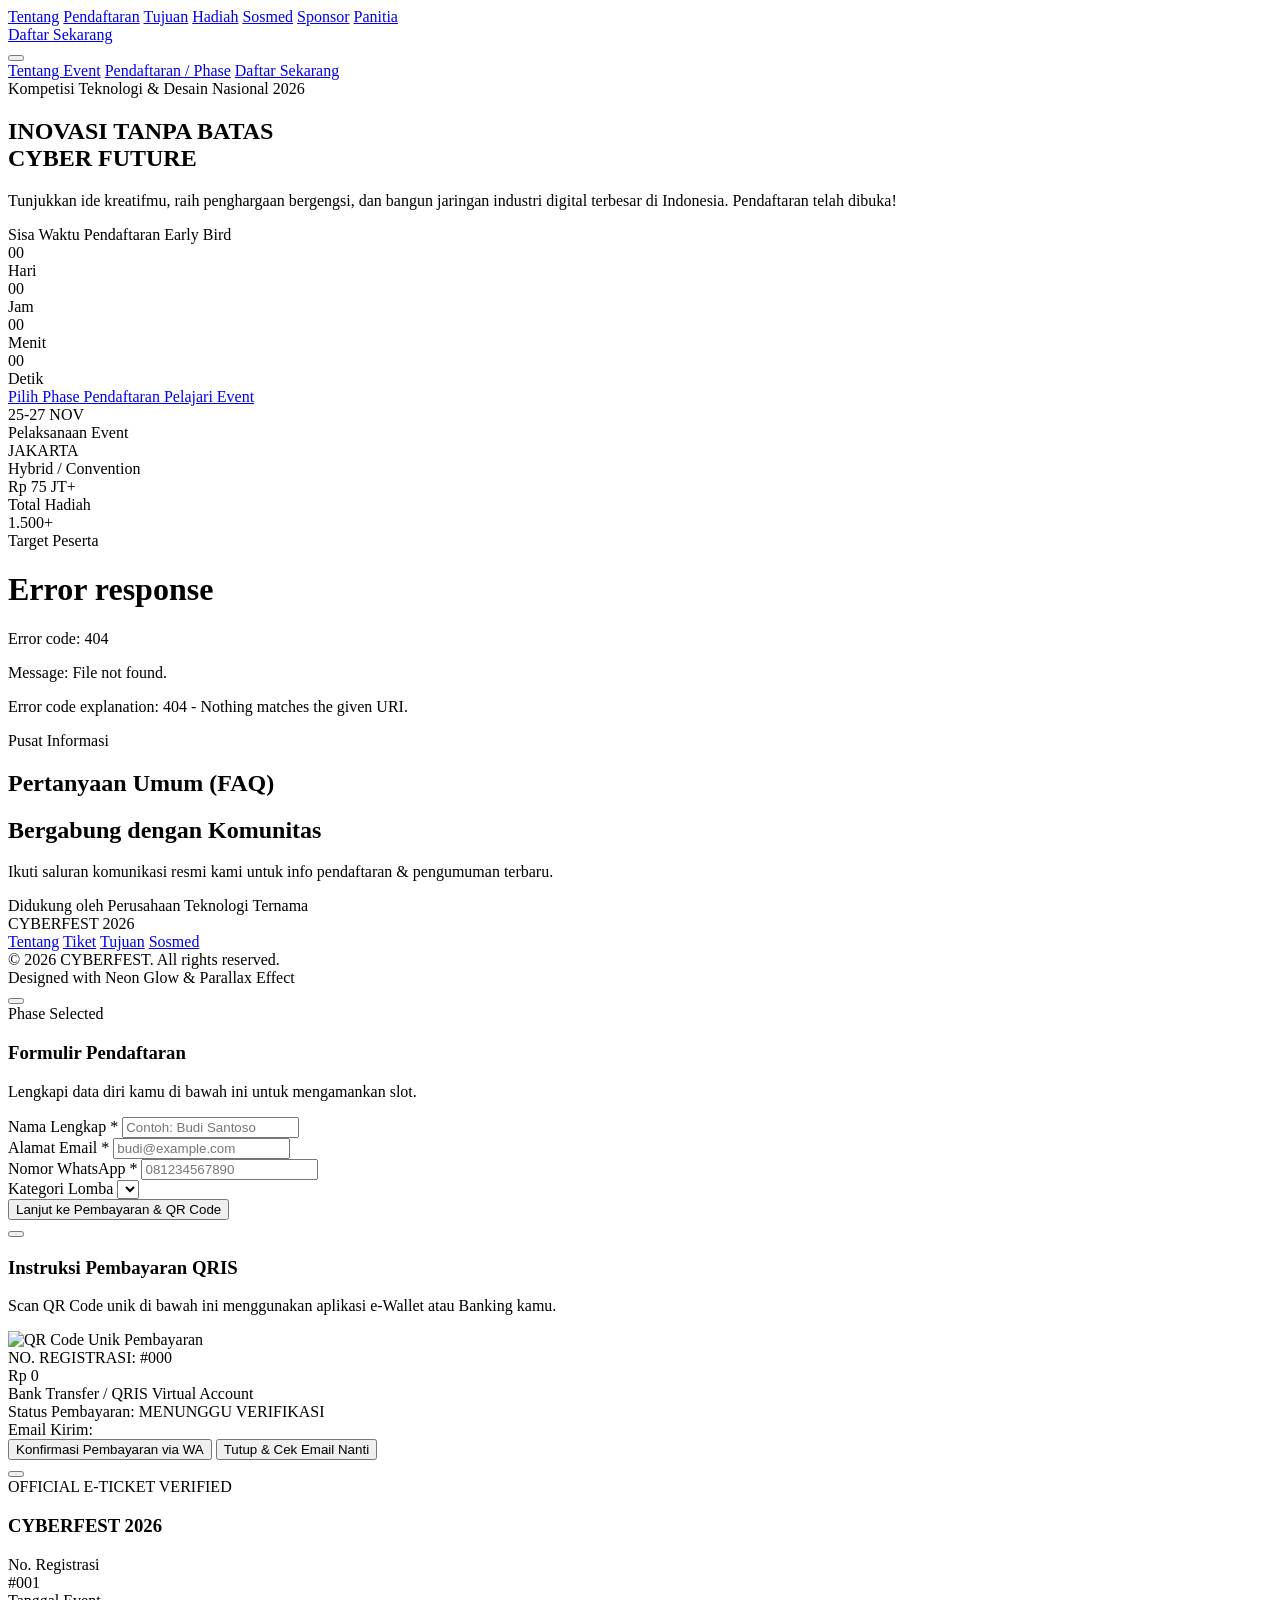
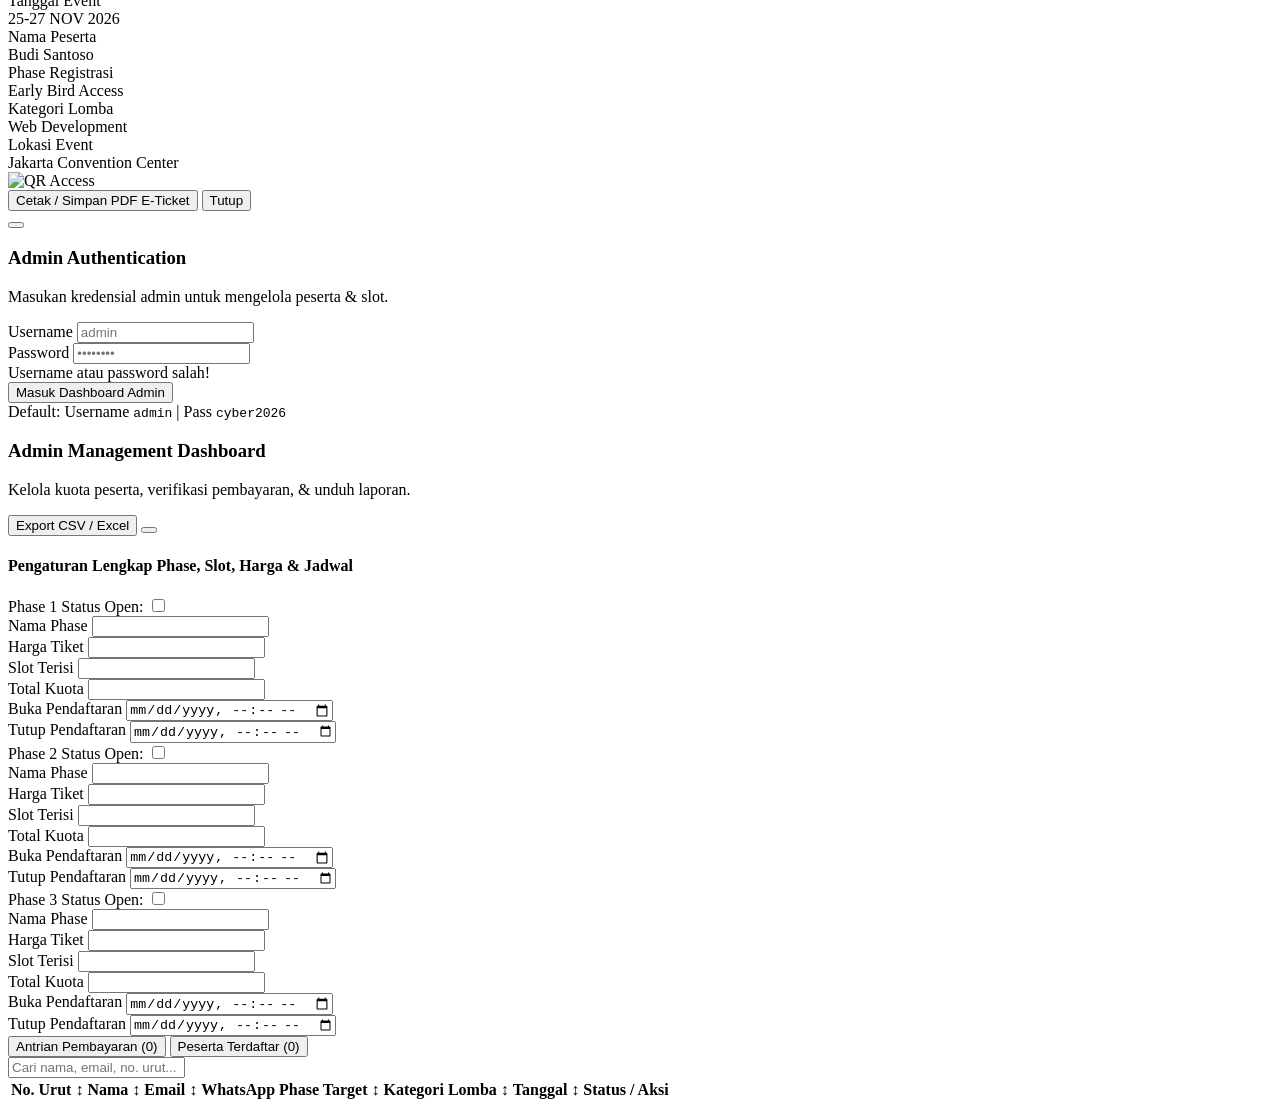
==== index.html @ b1c59987 "Create index.html" ====
<!DOCTYPE html>
<html lang="id" class="scroll-smooth">
<head>
    <meta charset="UTF-8">
    <meta name="viewport" content="width=device-width, initial-scale=1.0">
    <title>CYBERFEST 2026 - National Tech & Design Competition</title>

    <!-- External Assets -->
    <script src="https://cdn.tailwindcss.com"></script>
    <script src="https://unpkg.com/lucide@latest"></script>
    <link rel="stylesheet" href="style.css">

    <!-- Config script -->
    <script src="config.js"></script>
    <script>
        tailwind.config = APP_CONFIG.tailwindTheme;
    </script>
</head>
<body class="bg-darkbg text-slate-100 font-sans antialiased selection:bg-neonCyan selection:text-black overflow-x-hidden">

    <!-- Component Containers -->
    <div id="navbar-component"></div>

    <main class="relative pt-20">
        <div id="hero-component"></div>
        <div id="deskripsi-component"></div>
        <div id="phases-component"></div>
        <div id="tujuan-component"></div>
        <div id="hadiah-component"></div>
        
        <!-- Dynamic Dynamic Content Sections -->
        <section class="py-20 max-w-4xl mx-auto px-4">
            <div class="text-center mb-12">
                <span class="text-neonCyan font-mono text-xs uppercase tracking-widest">Pusat Informasi</span>
                <h2 class="text-3xl font-extrabold text-white mt-1">Pertanyaan Umum (FAQ)</h2>
            </div>
            <div id="faq-container" class="space-y-4"></div>
        </section>

        <section id="sosmed" class="py-24 max-w-7xl mx-auto px-4 sm:px-6 lg:px-8">
            <div class="text-center mb-16">
                <h2 class="text-3xl sm:text-4xl font-extrabold text-white mb-4">Bergabung dengan Komunitas</h2>
                <p class="text-slate-400 max-w-2xl mx-auto">Ikuti saluran komunikasi resmi kami untuk info pendaftaran & pengumuman terbaru.</p>
            </div>
            <div id="sosmed-container" class="grid grid-cols-2 md:grid-cols-4 gap-6"></div>
        </section>

        <section id="sponsor" class="py-20 bg-slate-950/70 border-y border-slate-800/80">
            <div class="max-w-7xl mx-auto px-4 sm:px-6 lg:px-8 text-center">
                <span class="text-slate-400 text-xs uppercase tracking-widest font-semibold">Didukung oleh Perusahaan Teknologi Ternama</span>
                <div id="sponsor-container" class="mt-10 grid grid-cols-2 md:grid-cols-4 lg:grid-cols-6 gap-8 items-center opacity-70"></div>
            </div>
        </section>

        <div id="panitia-component"></div>
    </main>

    <div id="footer-component"></div>
    <div id="modals-component"></div>

    <!-- Core Scripts -->
    <script src="js/app.js"></script>
    <script src="js/admin.js"></script>
    
    <script>
        // Helper untuk me-load komponen HTML secara modular
        async function loadComponent(id, file) {
            const res = await fetch(`components/${file}`);
            document.getElementById(id).innerHTML = await res.text();
        }

        document.addEventListener("DOMContentLoaded", async () => {
            // Load seluruh komponen secara paralel
            await Promise.all([
                loadComponent('navbar-component', 'navbar.html'),
                loadComponent('hero-component', 'hero.html'),
                loadComponent('phases-component', 'pricing-phases.html'),
                loadComponent('footer-component', 'footer.html'),
                loadComponent('modals-component', 'modals.html')
            ]);

            // Inisialisasi App & Icons setelah semua komponen HTML terpasang
            initAppFromConfig();
            if (window.lucide) {
                lucide.createIcons();
            }
        });
    </script>
</body>
</html>
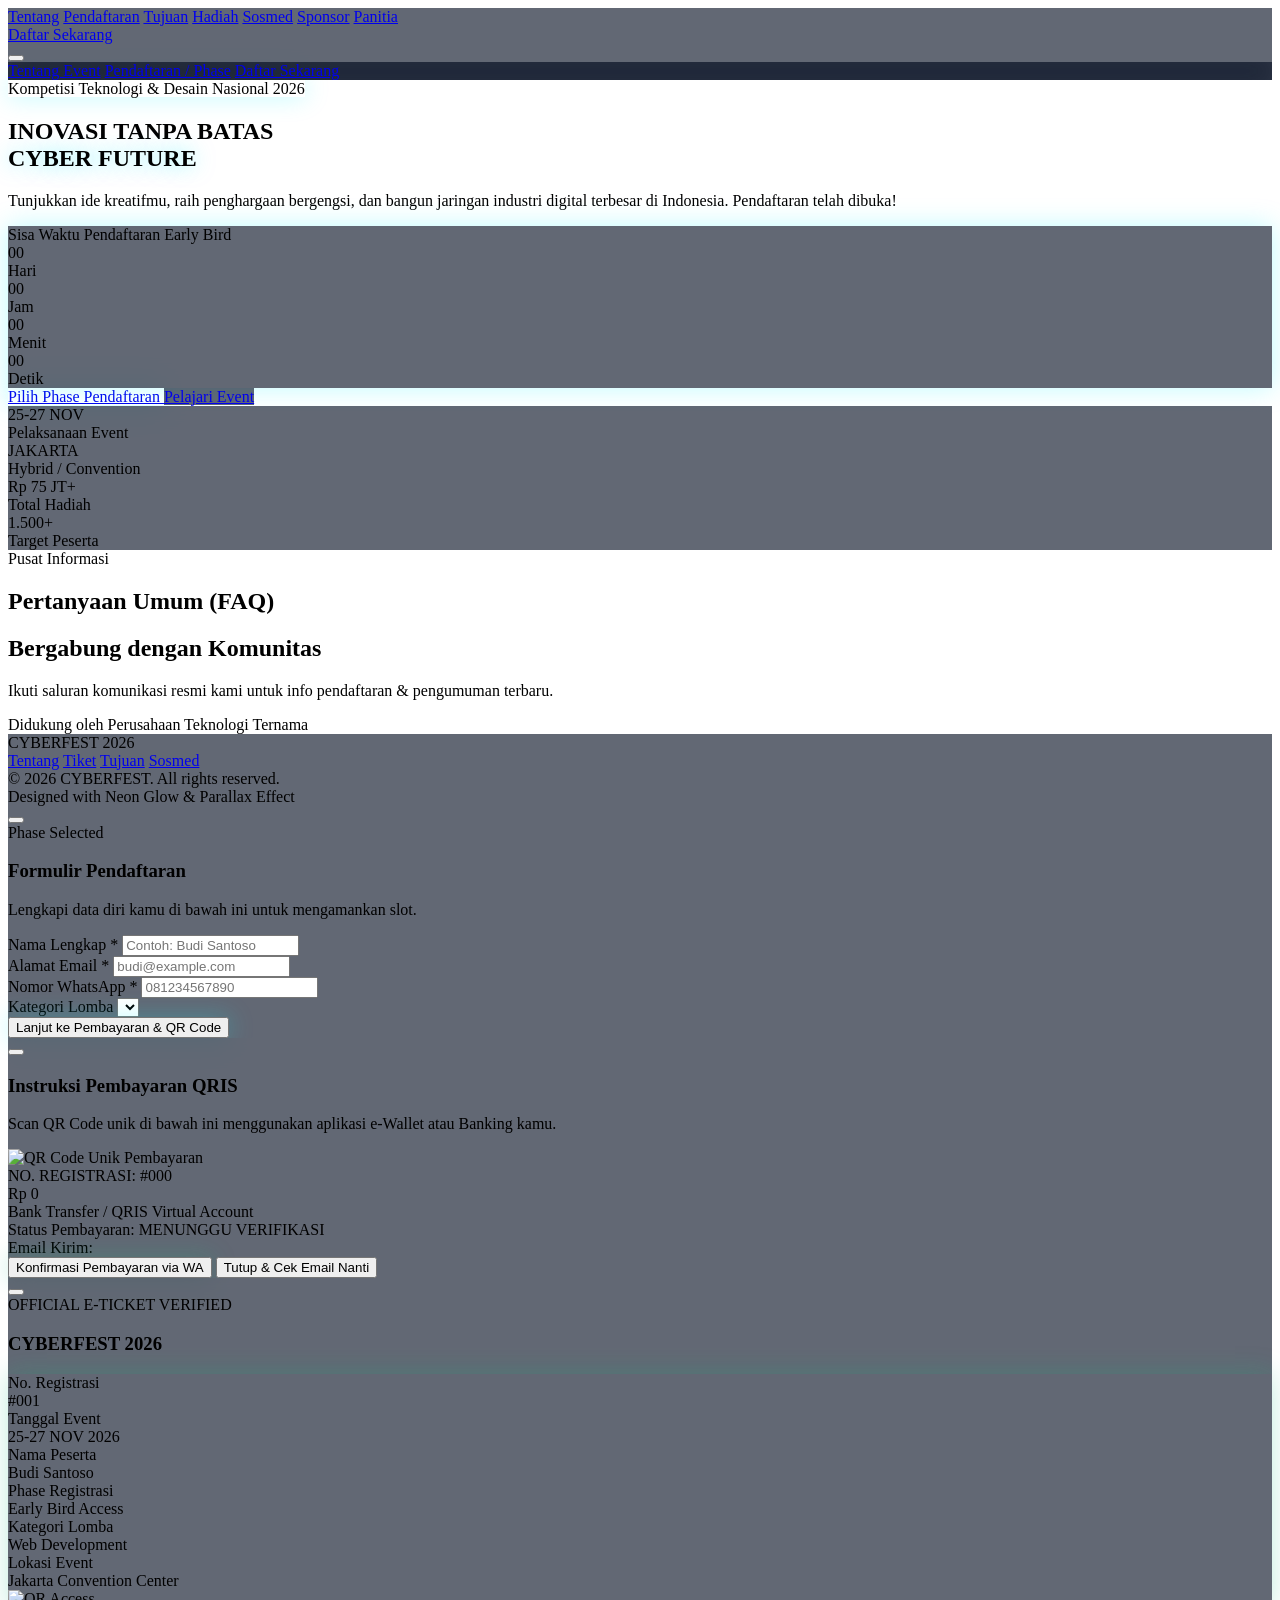
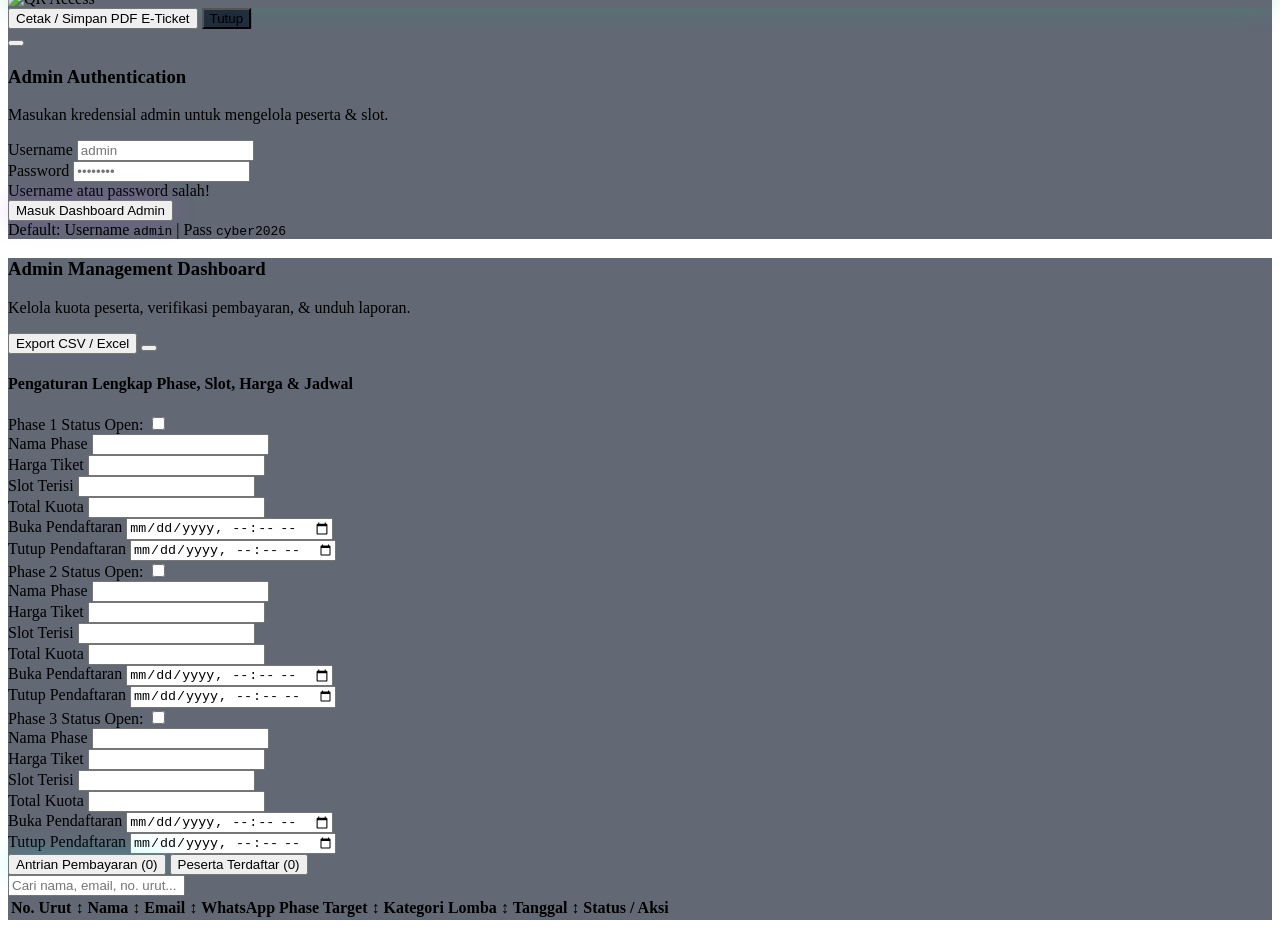
==== commit 49356ca9: "Update index.html" ====
--- a/index.html
+++ b/index.html
@@ -28,7 +28,7 @@
         <div id="tujuan-component"></div>
         <div id="hadiah-component"></div>
         
-        <!-- Dynamic Dynamic Content Sections -->
+        <!-- Dynamic Content Sections -->
         <section class="py-20 max-w-4xl mx-auto px-4">
             <div class="text-center mb-12">
                 <span class="text-neonCyan font-mono text-xs uppercase tracking-widest">Pusat Informasi</span>
@@ -65,8 +65,14 @@
     <script>
         // Helper untuk me-load komponen HTML secara modular
         async function loadComponent(id, file) {
-            const res = await fetch(`components/${file}`);
-            document.getElementById(id).innerHTML = await res.text();
+            try {
+                const res = await fetch(`components/${file}`);
+                if (res.ok) {
+                    document.getElementById(id).innerHTML = await res.text();
+                }
+            } catch (err) {
+                console.error(`Gagal memuat komponen: components/${file}`, err);
+            }
         }
 
         document.addEventListener("DOMContentLoaded", async () => {
@@ -74,14 +80,20 @@
             await Promise.all([
                 loadComponent('navbar-component', 'navbar.html'),
                 loadComponent('hero-component', 'hero.html'),
+                loadComponent('deskripsi-component', 'deskripsi.html'),
                 loadComponent('phases-component', 'pricing-phases.html'),
+                loadComponent('tujuan-component', 'tujuan.html'),
+                loadComponent('hadiah-component', 'hadiah.html'),
+                loadComponent('panitia-component', 'panitia.html'),
                 loadComponent('footer-component', 'footer.html'),
                 loadComponent('modals-component', 'modals.html')
             ]);
 
             // Inisialisasi App & Icons setelah semua komponen HTML terpasang
-            initAppFromConfig();
-            if (window.lucide) {
+            if (typeof initAppFromConfig === 'function') {
+                initAppFromConfig();
+            }
+            if (window.lucide && typeof lucide.createIcons === 'function') {
                 lucide.createIcons();
             }
         });
--- a/style.css
+++ b/style.css
@@ -0,0 +1,34 @@
+@layer utilities {
+  .glass-card {
+    background: rgba(15, 23, 42, 0.65);
+    backdrop-filter: blur(12px);
+    -webkit-backdrop-filter: blur(12px);
+  }
+  
+  .glass-card-hover {
+    transition: all 0.3s ease;
+  }
+  .glass-card-hover:hover {
+    transform: translateY(-4px);
+  }
+
+  .text-glow-cyan {
+    text-shadow: 0 0 20px rgba(0, 243, 255, 0.5);
+  }
+  .text-glow-purple {
+    text-shadow: 0 0 20px rgba(168, 85, 247, 0.5);
+  }
+  .text-glow-green {
+    text-shadow: 0 0 20px rgba(16, 185, 129, 0.5);
+  }
+
+  .shadow-neon-cyan {
+    box-shadow: 0 0 25px rgba(0, 243, 255, 0.25);
+  }
+  .shadow-neon-purple {
+    box-shadow: 0 0 25px rgba(168, 85, 247, 0.25);
+  }
+  .shadow-neon-green {
+    box-shadow: 0 0 25px rgba(16, 185, 129, 0.25);
+  }
+}
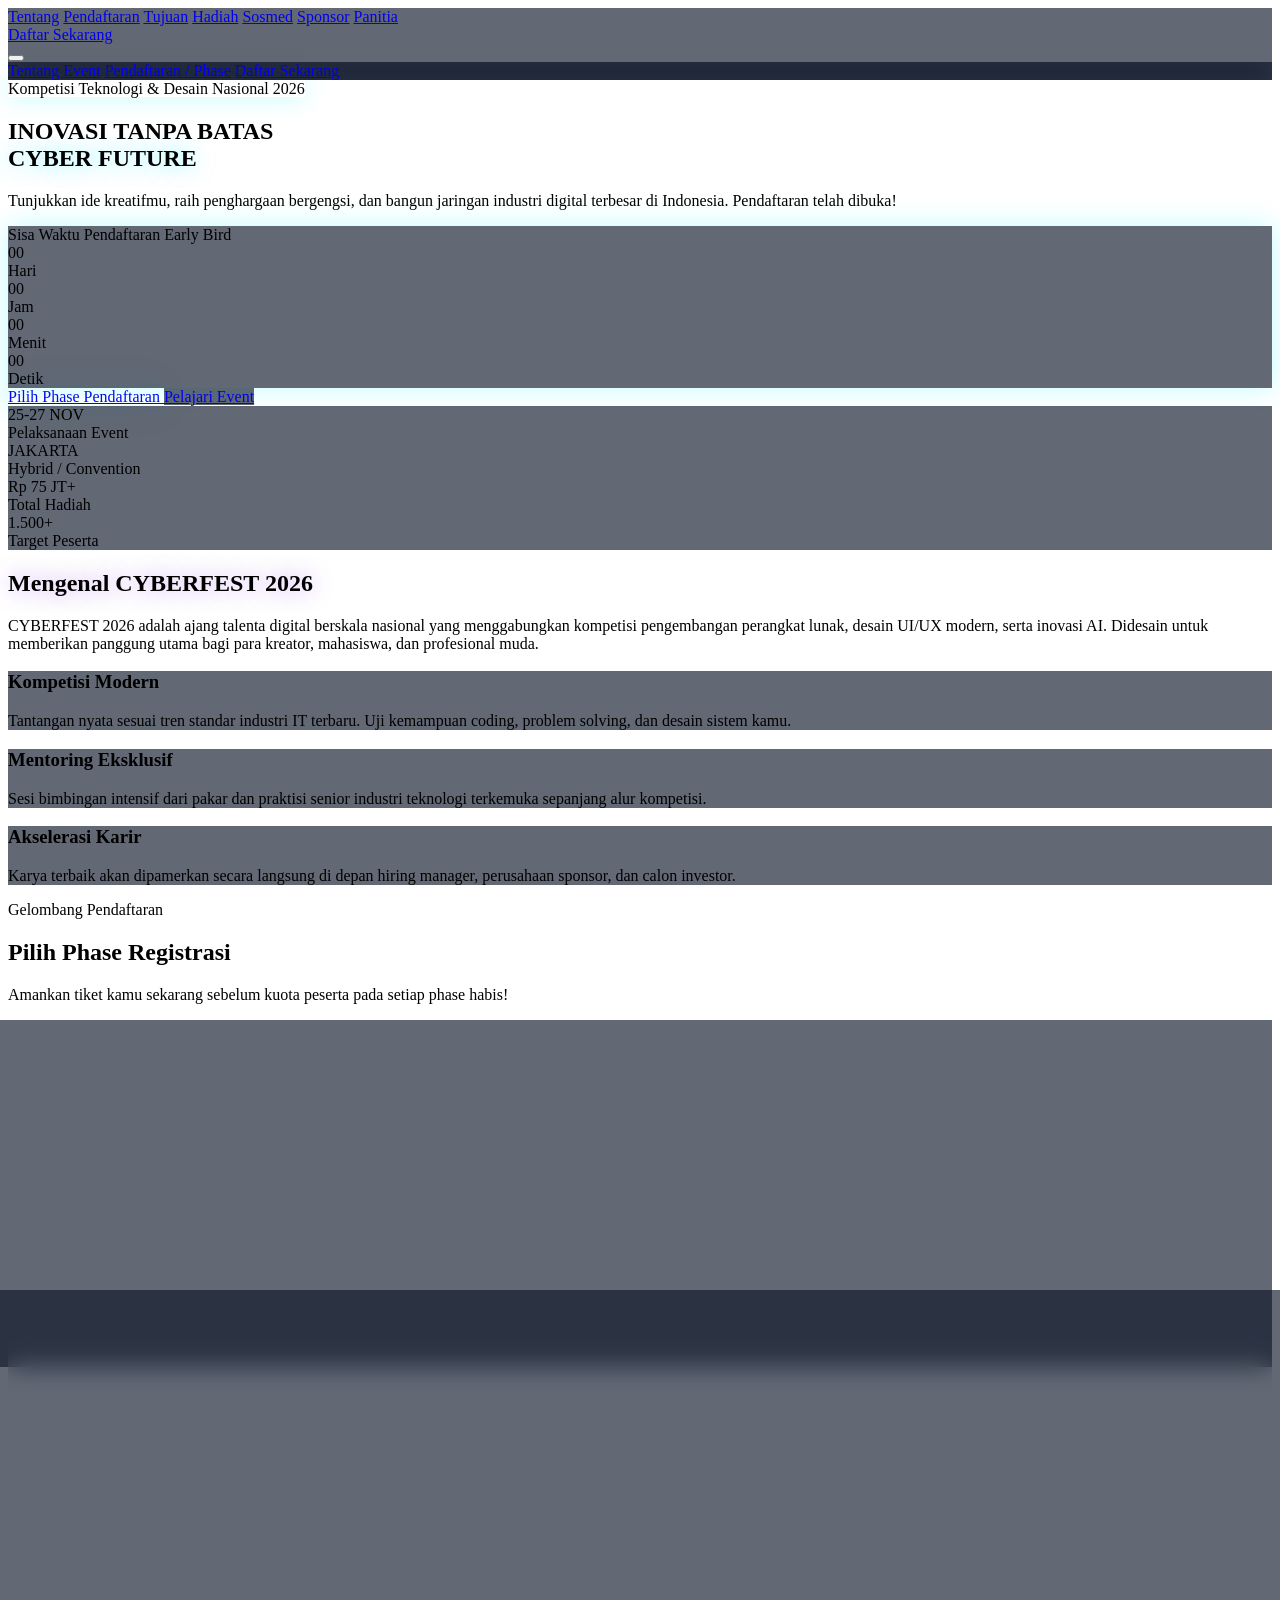
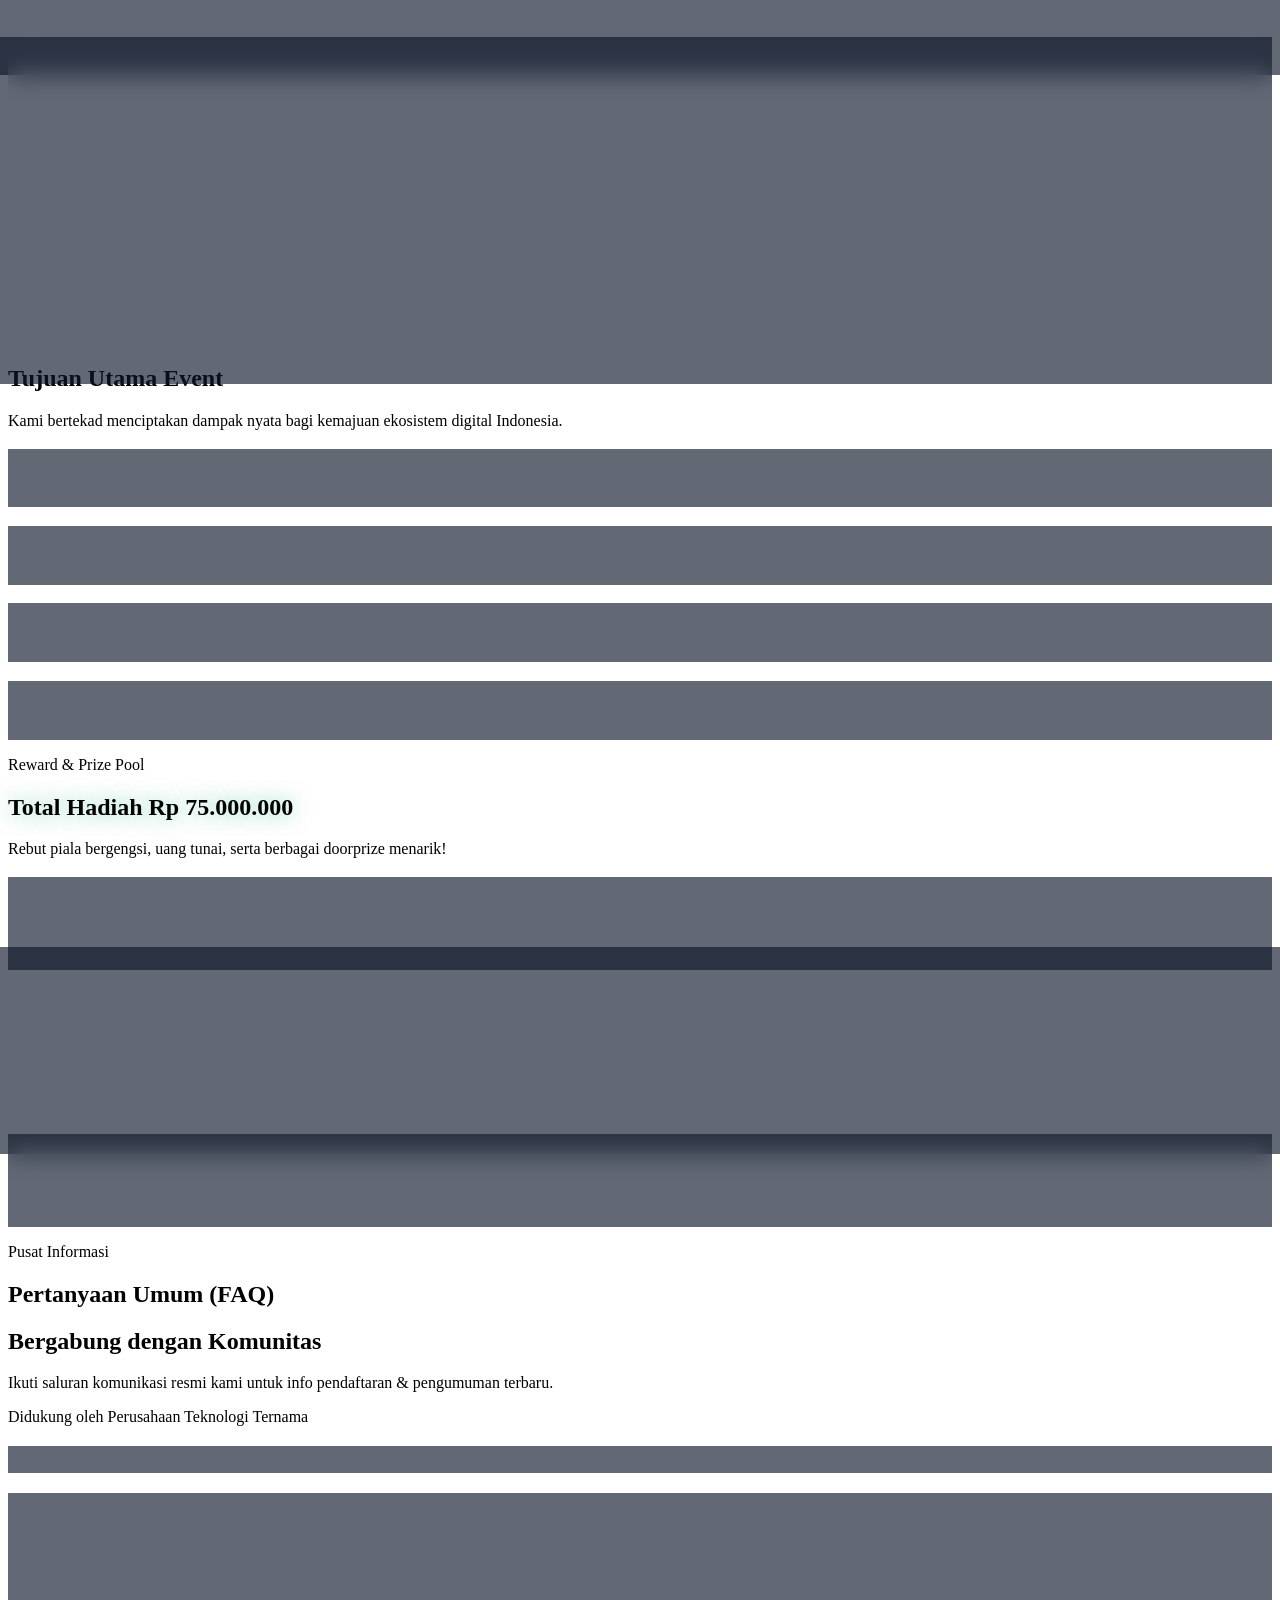
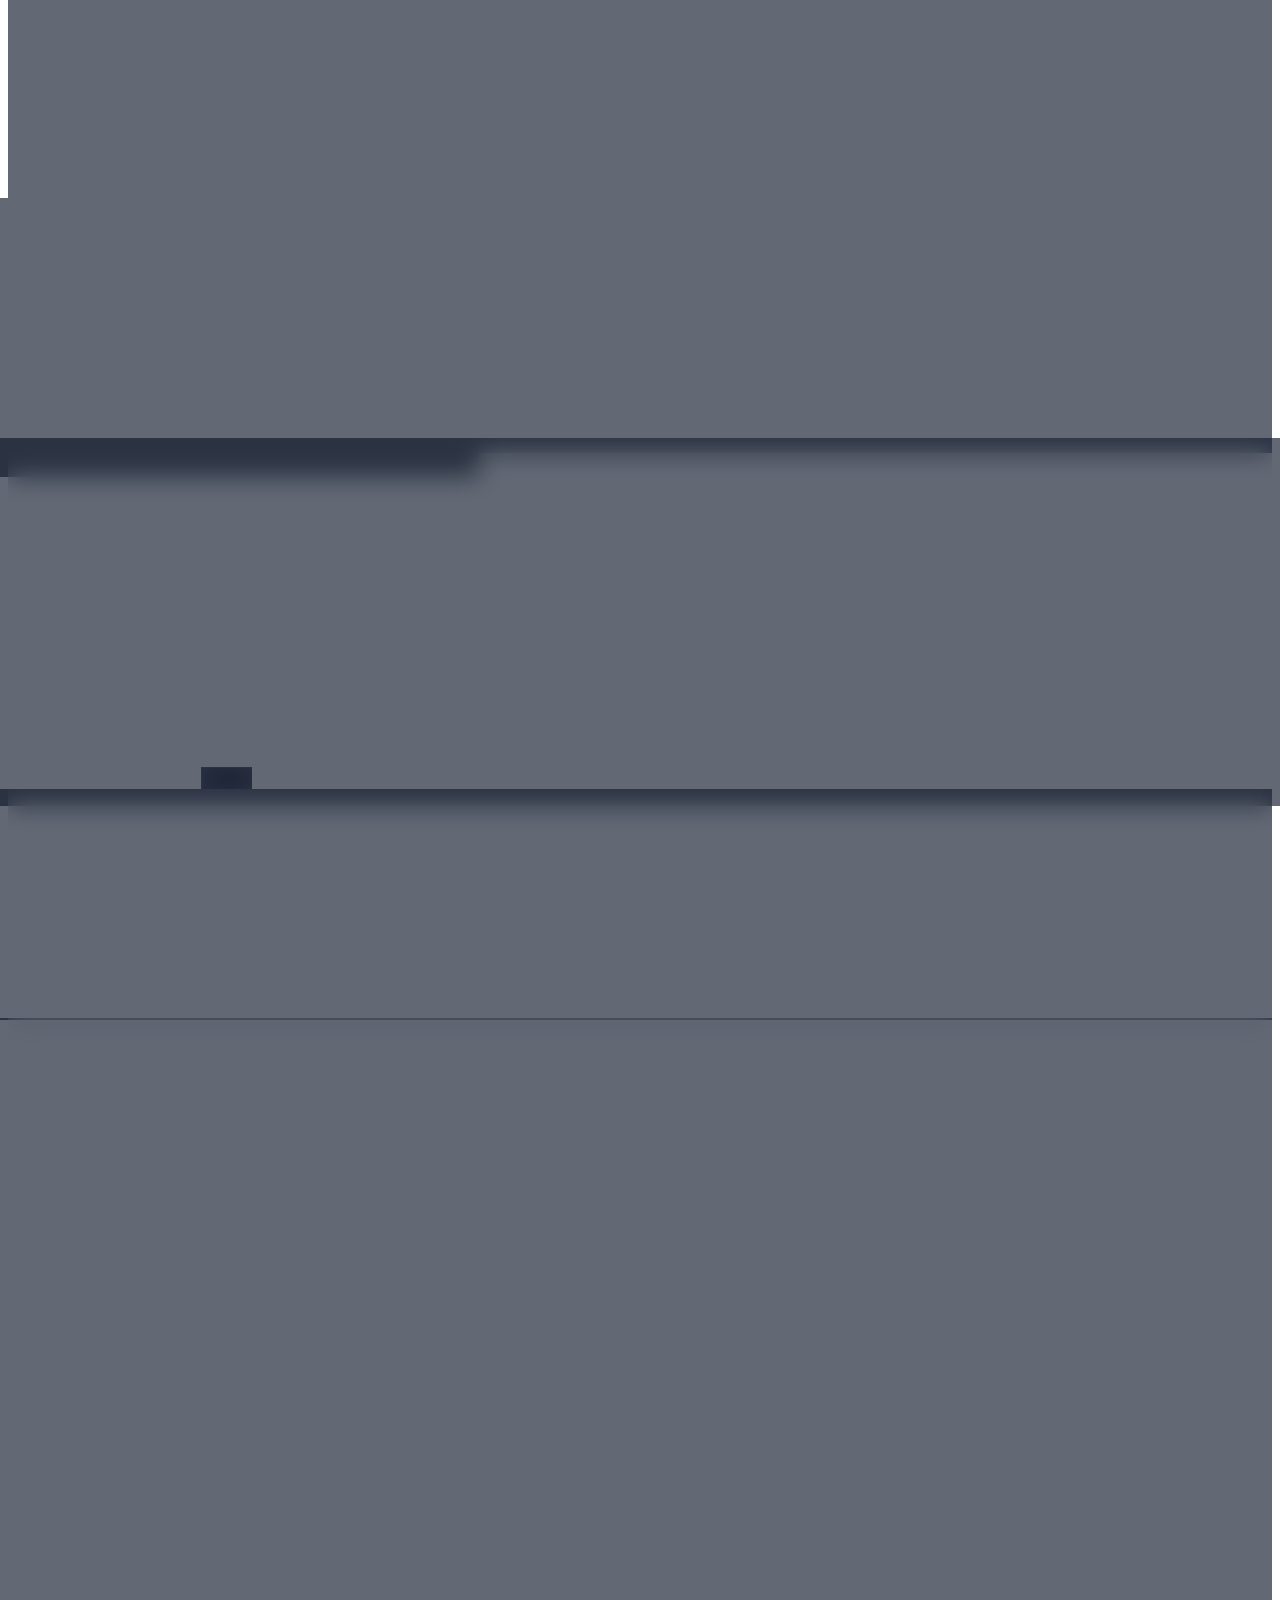
==== commit 26c4a45a: "Update index.html" ====
--- a/index.html
+++ b/index.html
@@ -13,7 +13,9 @@
     <!-- Config script -->
     <script src="config.js"></script>
     <script>
-        tailwind.config = APP_CONFIG.tailwindTheme;
+        if (typeof APP_CONFIG !== 'undefined' && APP_CONFIG.tailwindTheme) {
+            tailwind.config = APP_CONFIG.tailwindTheme;
+        }
     </script>
 </head>
 <body class="bg-darkbg text-slate-100 font-sans antialiased selection:bg-neonCyan selection:text-black overflow-x-hidden">
@@ -63,13 +65,12 @@
     <script src="js/admin.js"></script>
     
     <script>
-        // Helper untuk me-load komponen HTML secara modular
+        // Helper me-load komponen HTML secara modular
         async function loadComponent(id, file) {
             try {
                 const res = await fetch(`components/${file}`);
-                if (res.ok) {
-                    document.getElementById(id).innerHTML = await res.text();
-                }
+                if (!res.ok) throw new Error(`HTTP error! status: ${res.status}`);
+                document.getElementById(id).innerHTML = await res.text();
             } catch (err) {
                 console.error(`Gagal memuat komponen: components/${file}`, err);
             }
@@ -89,10 +90,18 @@
                 loadComponent('modals-component', 'modals.html')
             ]);
 
-            // Inisialisasi App & Icons setelah semua komponen HTML terpasang
+            // Inisialisasi data & event listener setelah DOM komponen terpasang
             if (typeof initAppFromConfig === 'function') {
                 initAppFromConfig();
             }
+
+            // Attach event listener ke Tombol Mobile Menu
+            const btnMobile = document.getElementById('mobile-menu-btn');
+            if (btnMobile) {
+                btnMobile.addEventListener('click', toggleMobileMenu);
+            }
+
+            // Render ulang ikon Lucide
             if (window.lucide && typeof lucide.createIcons === 'function') {
                 lucide.createIcons();
             }
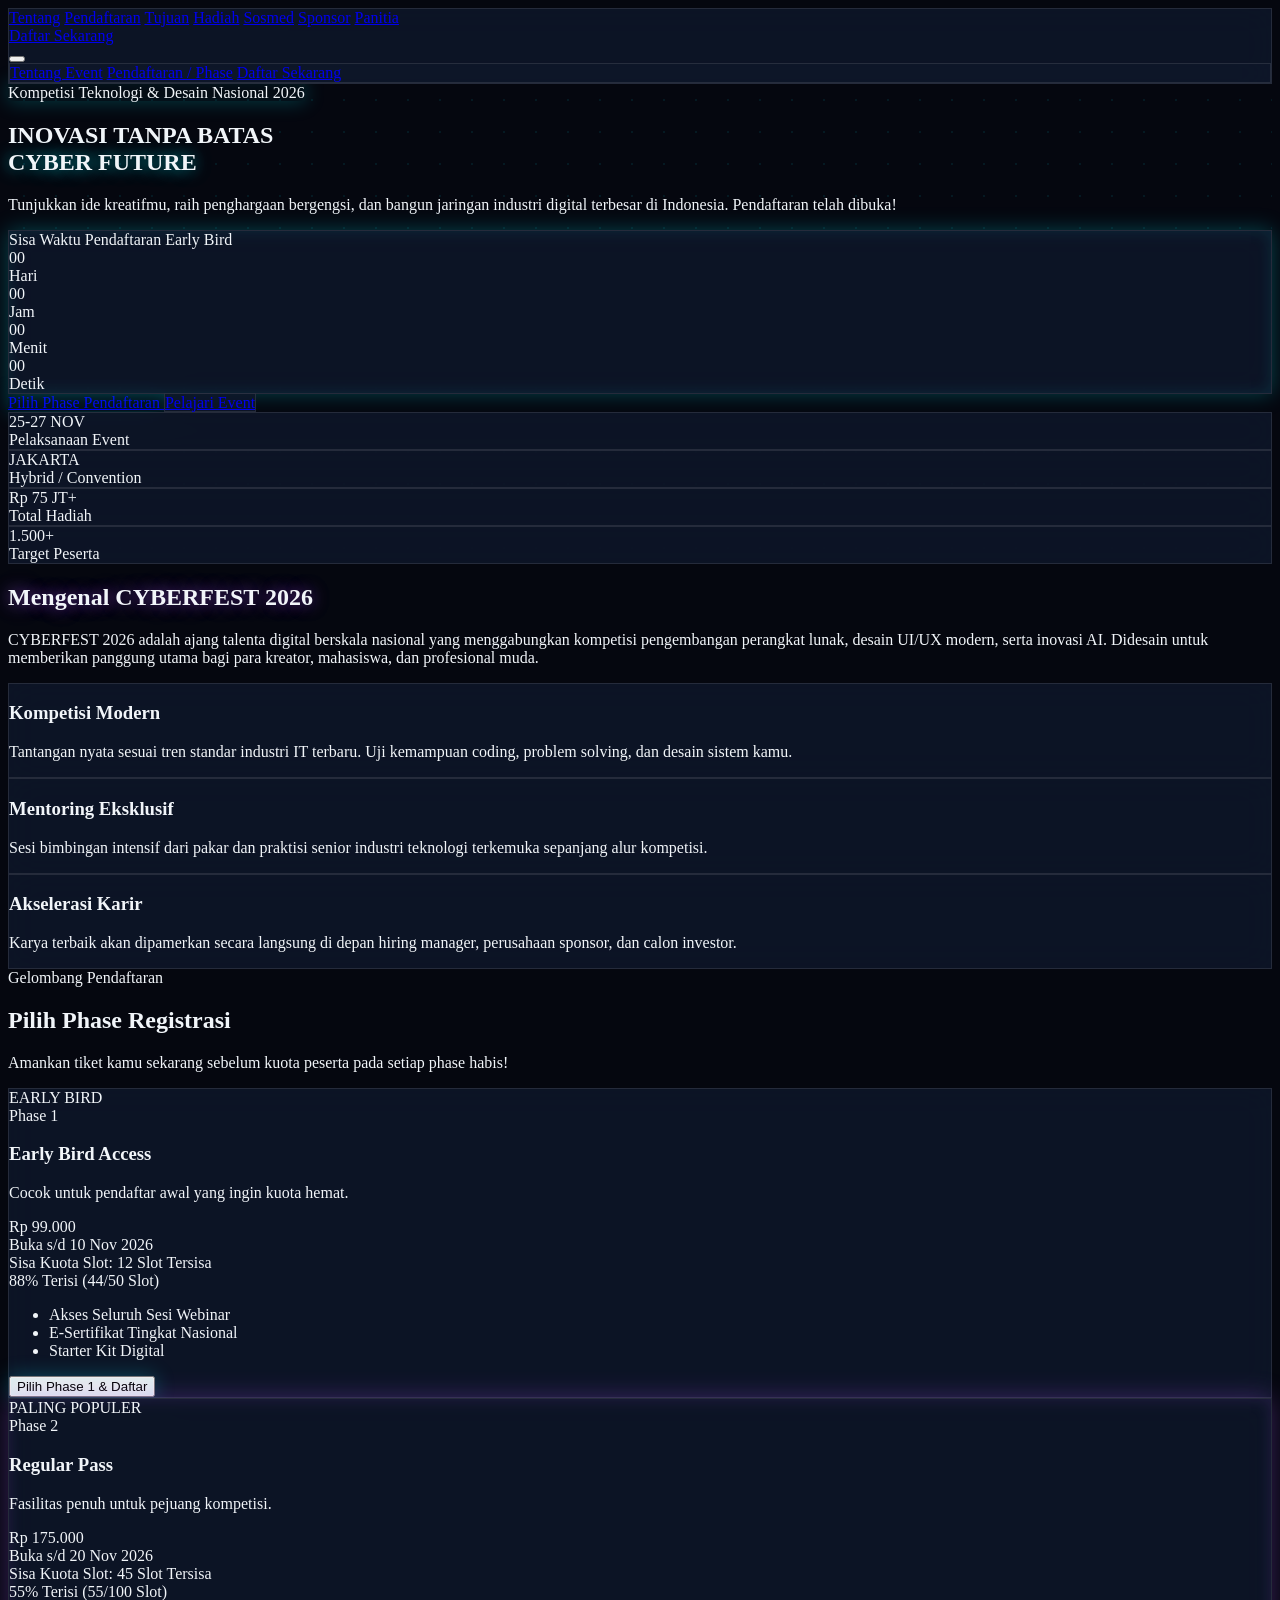
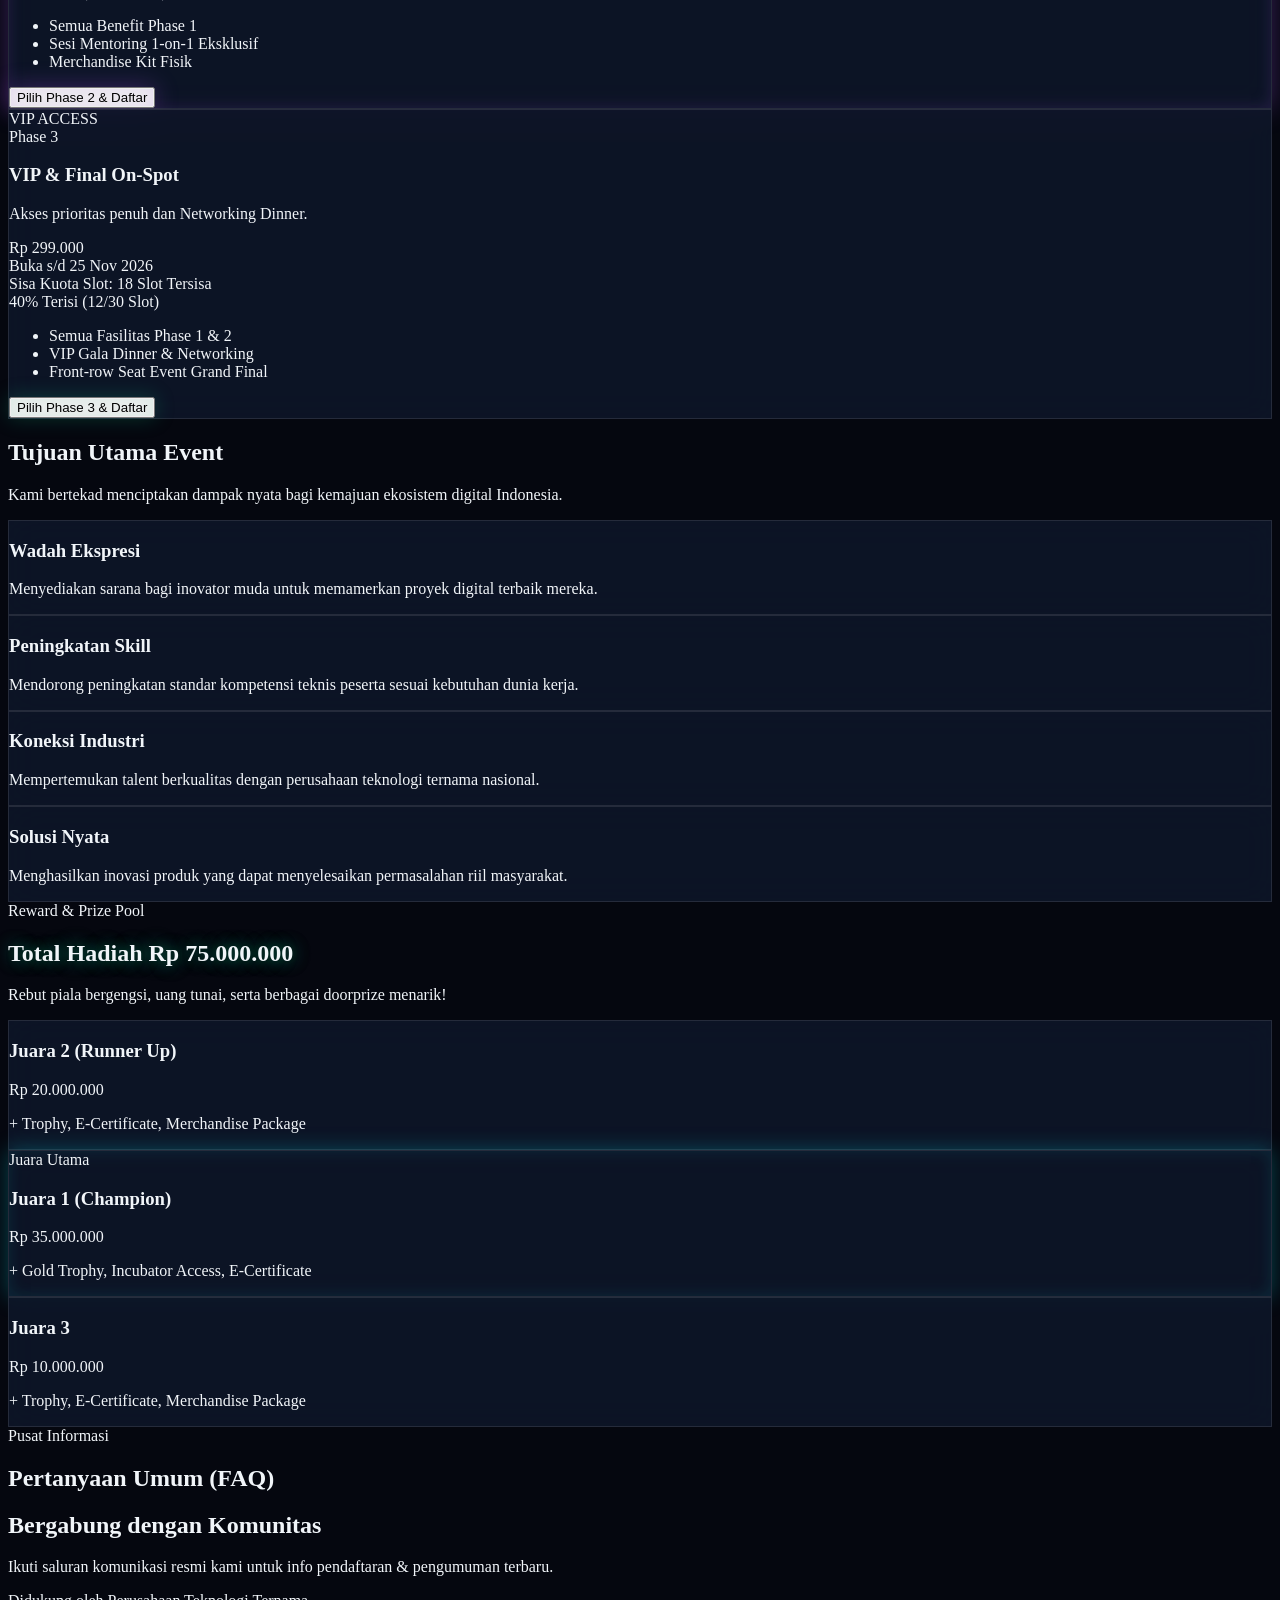
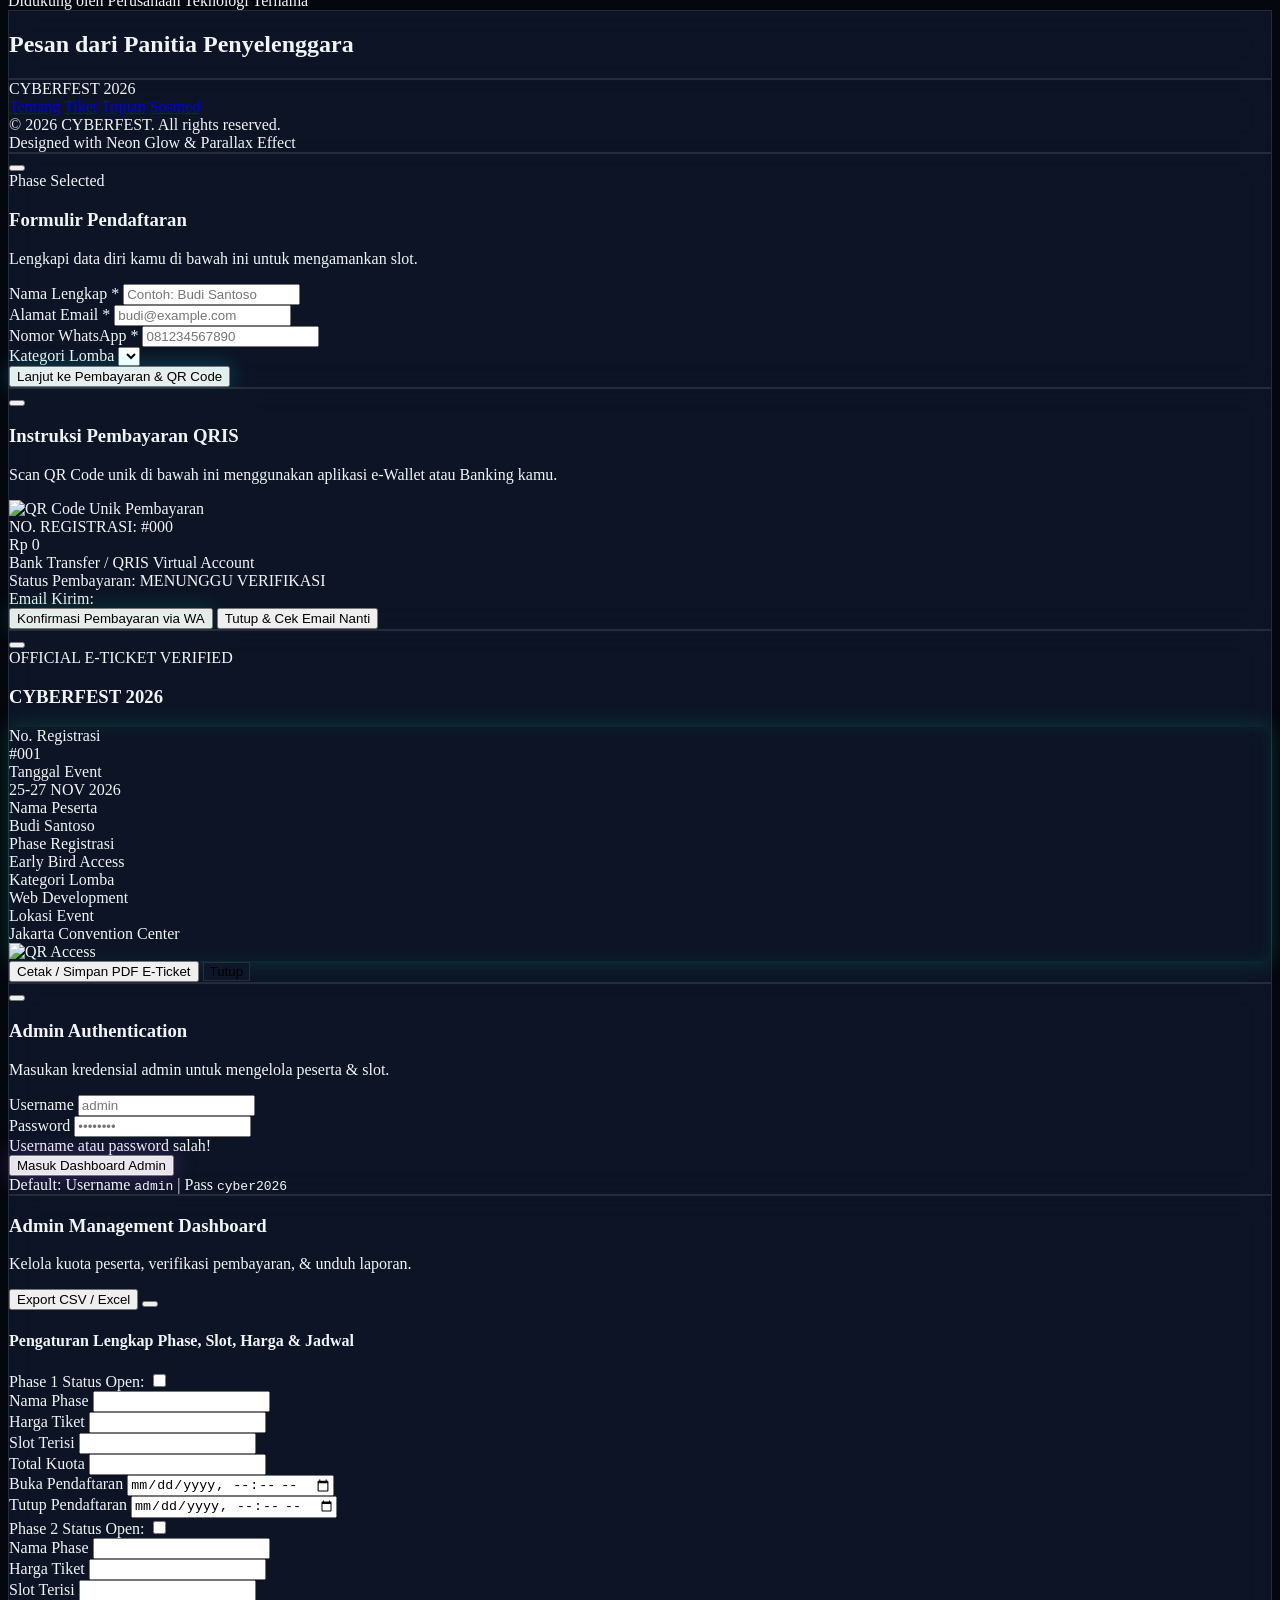
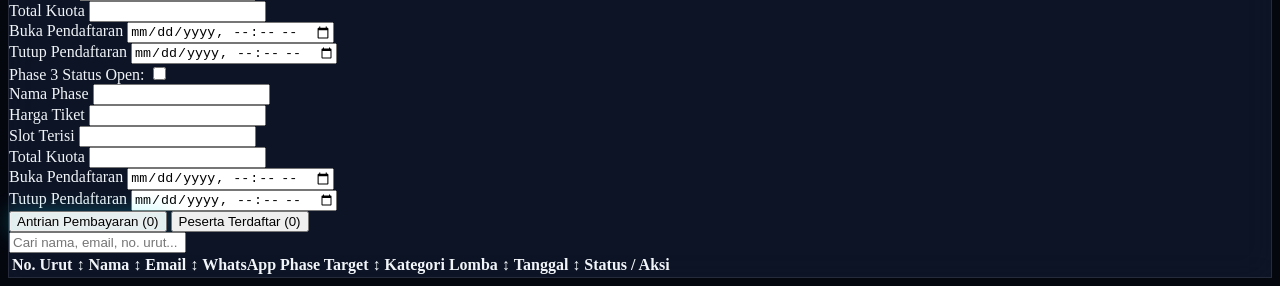
==== commit 44693bb3: "Update index.html" ====
--- a/index.html
+++ b/index.html
@@ -18,7 +18,7 @@
         }
     </script>
 </head>
-<body class="bg-darkbg text-slate-100 font-sans antialiased selection:bg-neonCyan selection:text-black overflow-x-hidden">
+    <body class="bg-[#05070f] bg-darkbg text-slate-100 font-sans antialiased selection:bg-neonCyan selection:text-black overflow-x-hidden min-h-screen">
 
     <!-- Component Containers -->
     <div id="navbar-component"></div>
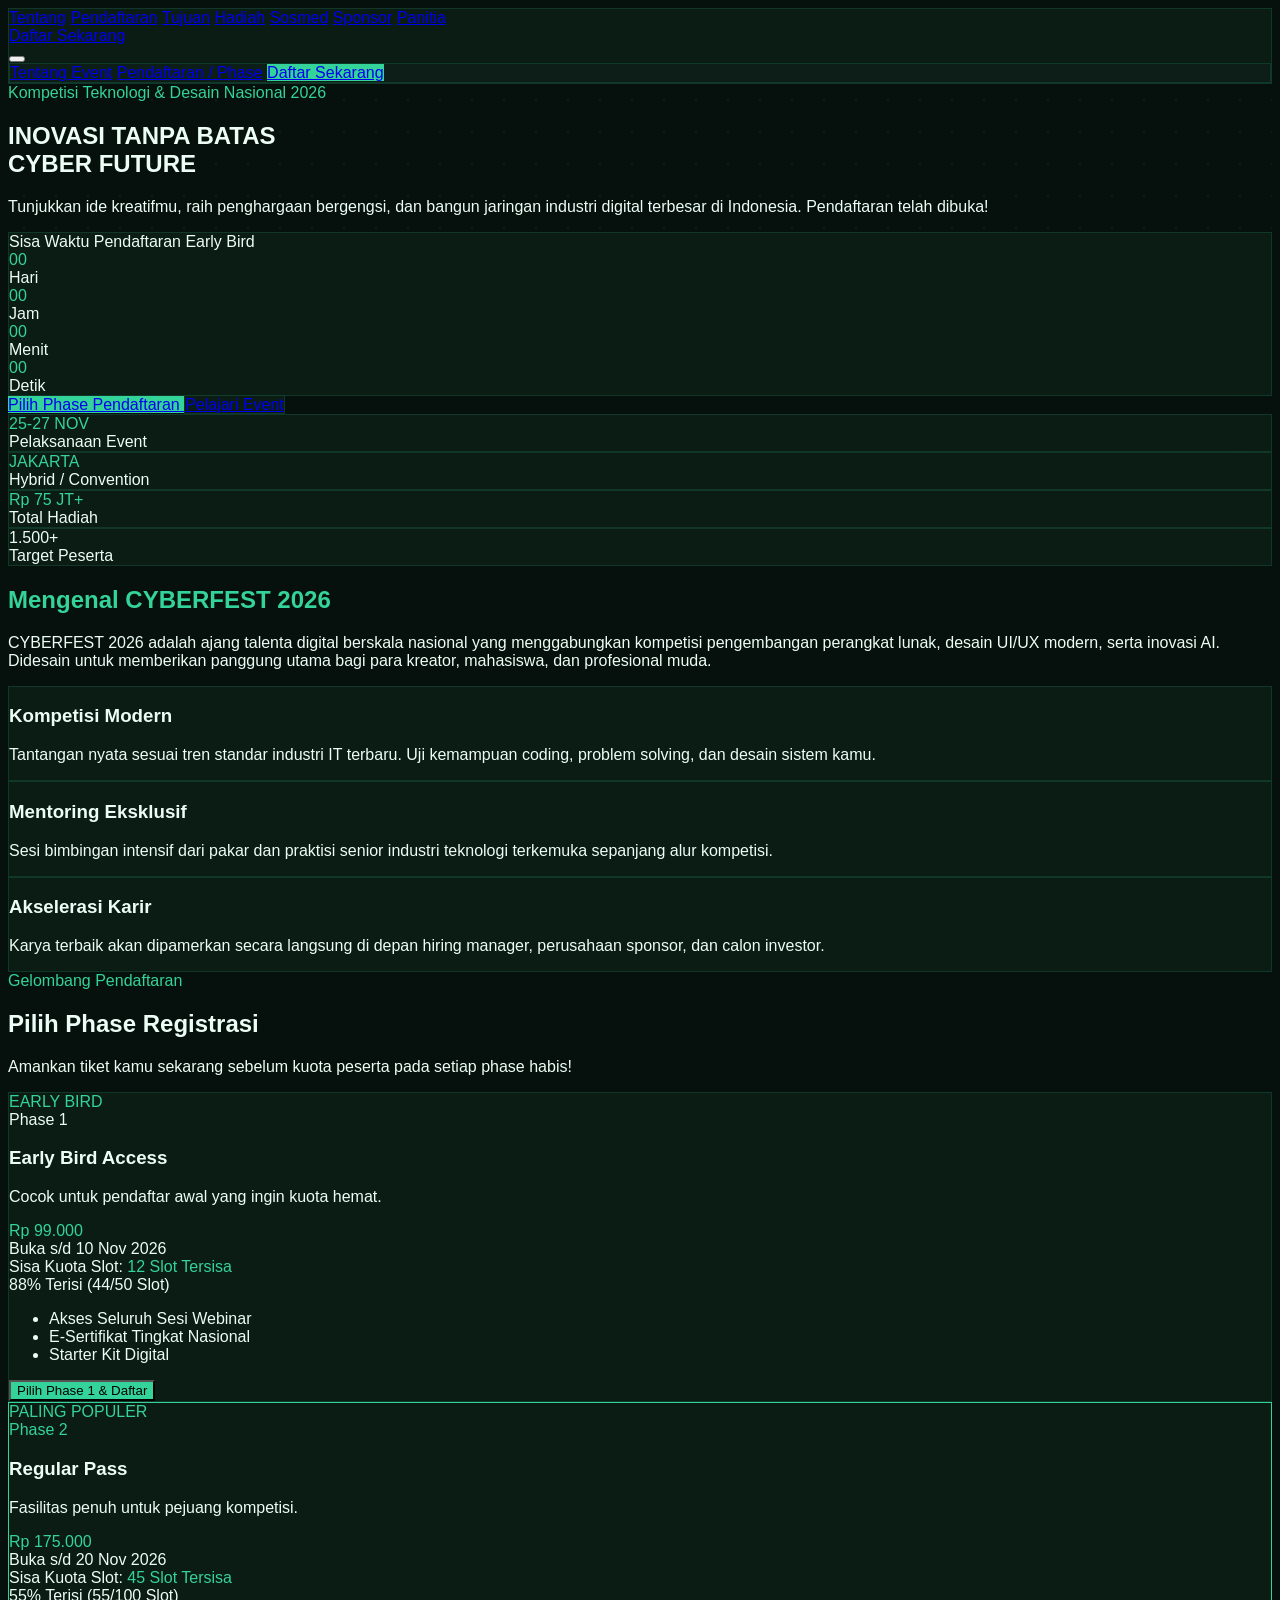
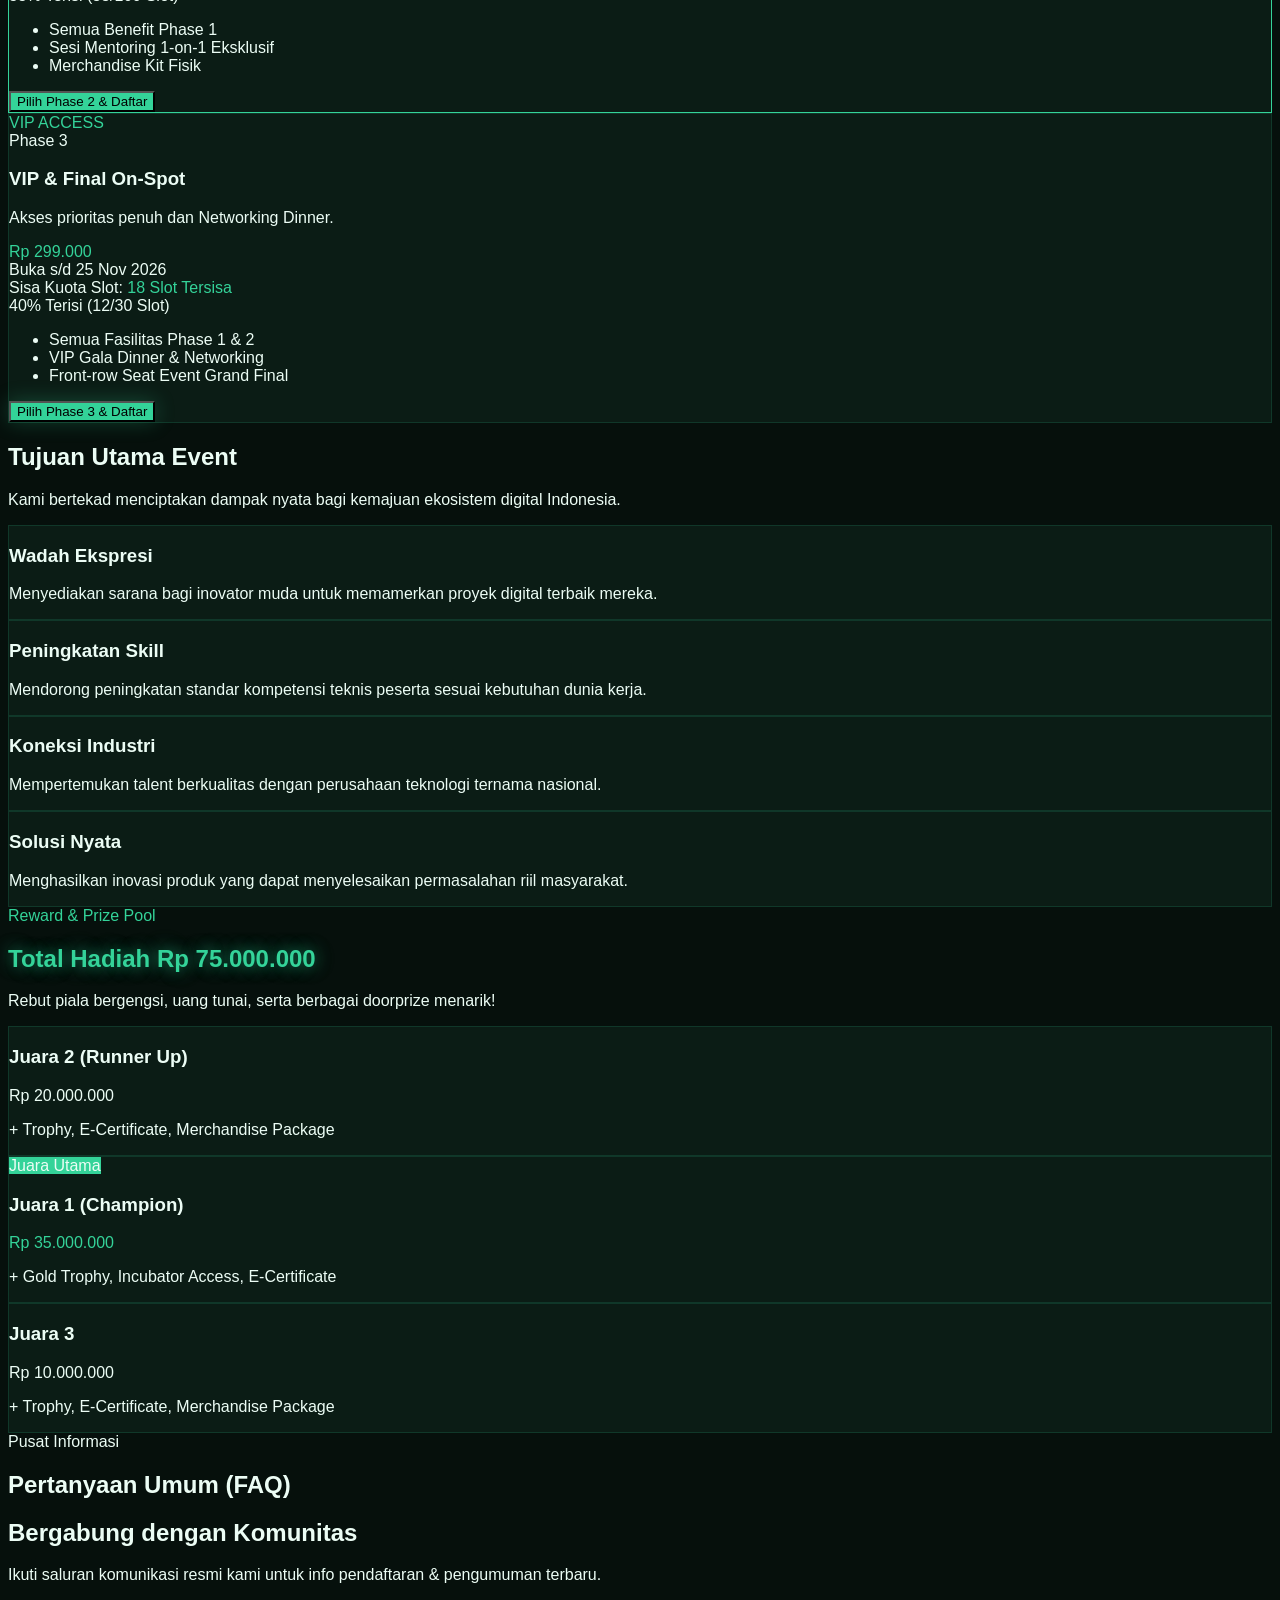
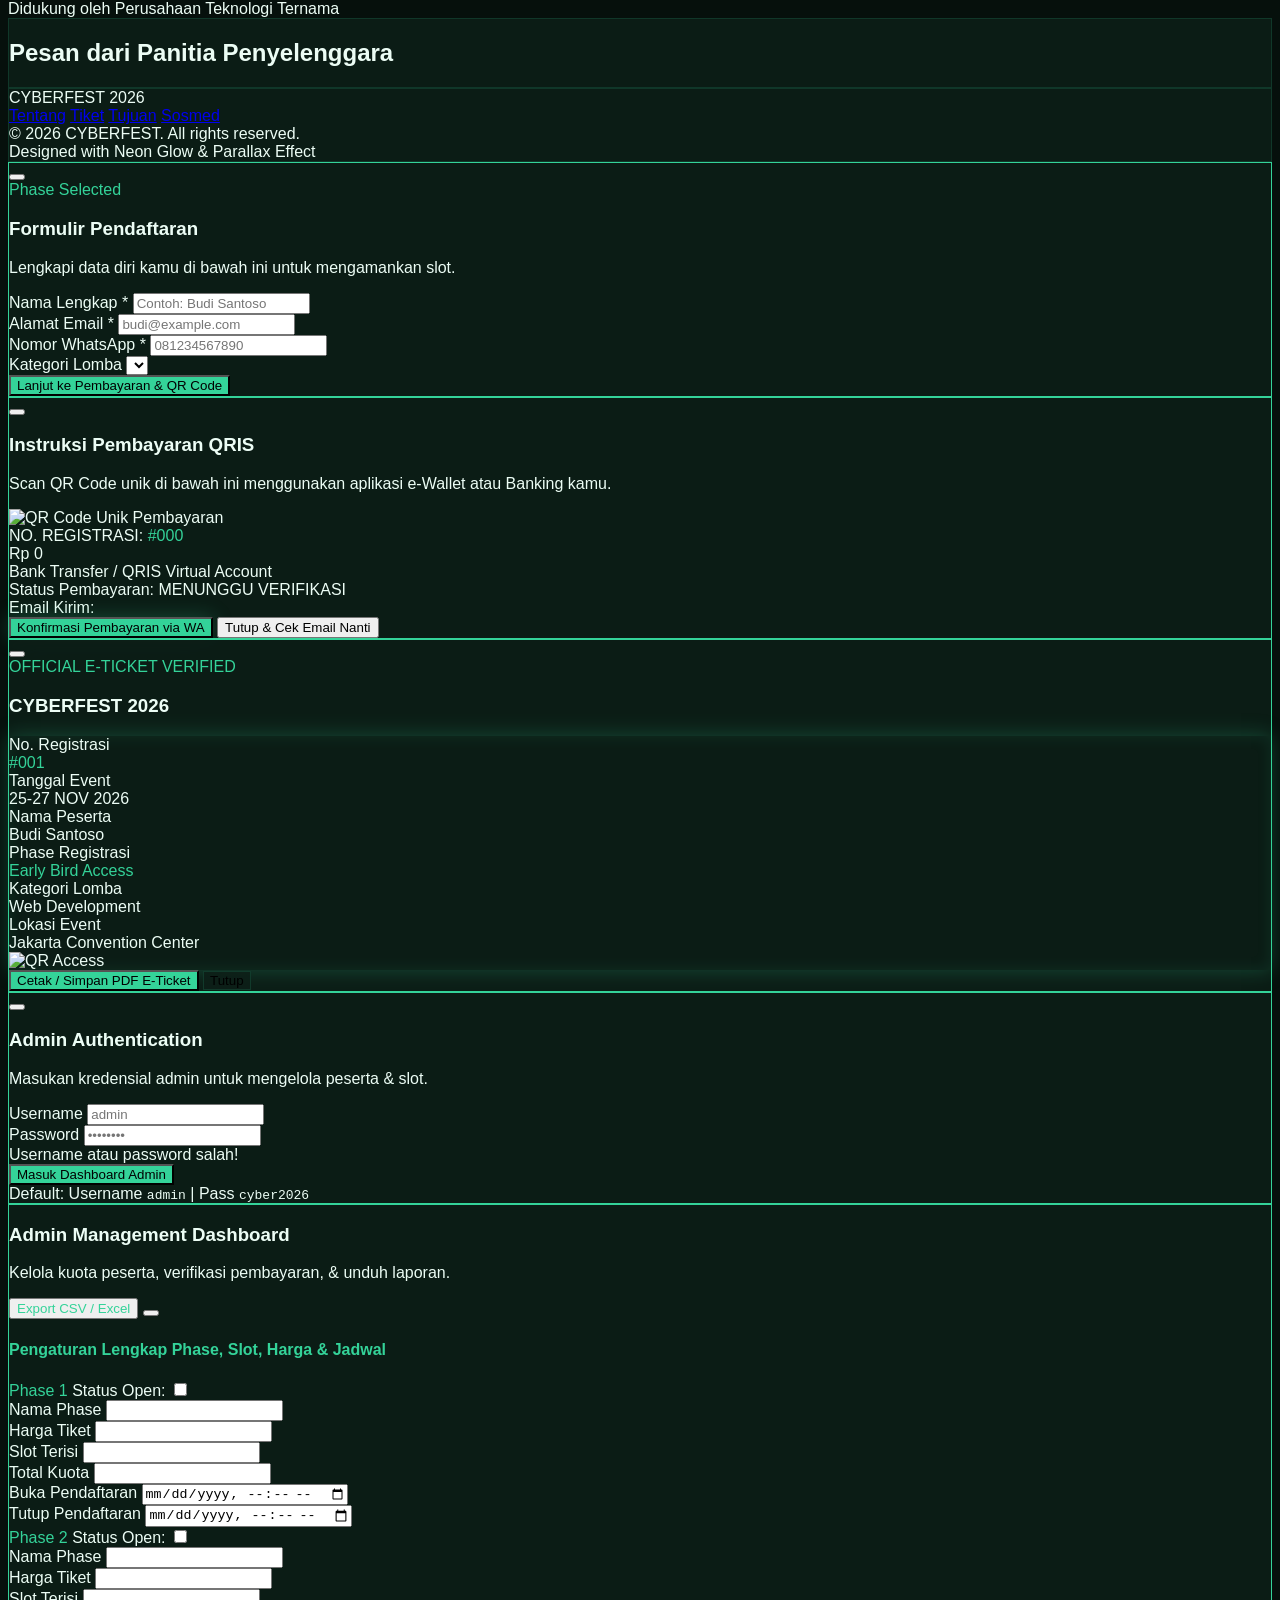
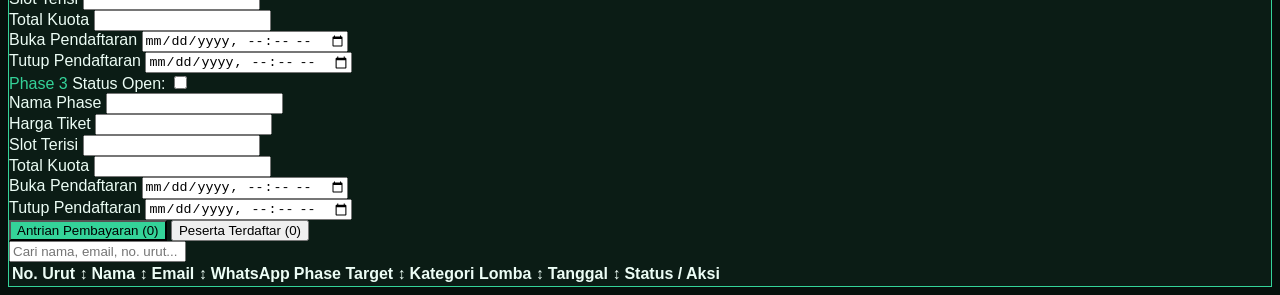
==== commit 3c2132fb: "Update index.html" ====
--- a/index.html
+++ b/index.html
@@ -18,7 +18,7 @@
         }
     </script>
 </head>
-    <body class="bg-[#05070f] bg-darkbg text-slate-100 font-sans antialiased selection:bg-neonCyan selection:text-black overflow-x-hidden min-h-screen">
+<body class="bg-[#06100c] text-slate-100 font-sans antialiased selection:bg-[#34d399] selection:text-slate-950 overflow-x-hidden min-h-screen">
 
     <!-- Component Containers -->
     <div id="navbar-component"></div>
@@ -33,7 +33,7 @@
         <!-- Dynamic Content Sections -->
         <section class="py-20 max-w-4xl mx-auto px-4">
             <div class="text-center mb-12">
-                <span class="text-neonCyan font-mono text-xs uppercase tracking-widest">Pusat Informasi</span>
+                <span class="text-[#34d399] font-mono text-xs uppercase tracking-widest">Pusat Informasi</span>
                 <h2 class="text-3xl font-extrabold text-white mt-1">Pertanyaan Umum (FAQ)</h2>
             </div>
             <div id="faq-container" class="space-y-4"></div>
@@ -42,15 +42,15 @@
         <section id="sosmed" class="py-24 max-w-7xl mx-auto px-4 sm:px-6 lg:px-8">
             <div class="text-center mb-16">
                 <h2 class="text-3xl sm:text-4xl font-extrabold text-white mb-4">Bergabung dengan Komunitas</h2>
-                <p class="text-slate-400 max-w-2xl mx-auto">Ikuti saluran komunikasi resmi kami untuk info pendaftaran & pengumuman terbaru.</p>
+                <p class="text-slate-300 max-w-2xl mx-auto">Ikuti saluran komunikasi resmi kami untuk info pendaftaran & pengumuman terbaru.</p>
             </div>
             <div id="sosmed-container" class="grid grid-cols-2 md:grid-cols-4 gap-6"></div>
         </section>
 
-        <section id="sponsor" class="py-20 bg-slate-950/70 border-y border-slate-800/80">
+        <section id="sponsor" class="py-20 bg-[#040a08]/80 border-y border-emerald-900/30">
             <div class="max-w-7xl mx-auto px-4 sm:px-6 lg:px-8 text-center">
                 <span class="text-slate-400 text-xs uppercase tracking-widest font-semibold">Didukung oleh Perusahaan Teknologi Ternama</span>
-                <div id="sponsor-container" class="mt-10 grid grid-cols-2 md:grid-cols-4 lg:grid-cols-6 gap-8 items-center opacity-70"></div>
+                <div id="sponsor-container" class="mt-10 grid grid-cols-2 md:grid-cols-4 lg:grid-cols-6 gap-8 items-center opacity-75"></div>
             </div>
         </section>
 
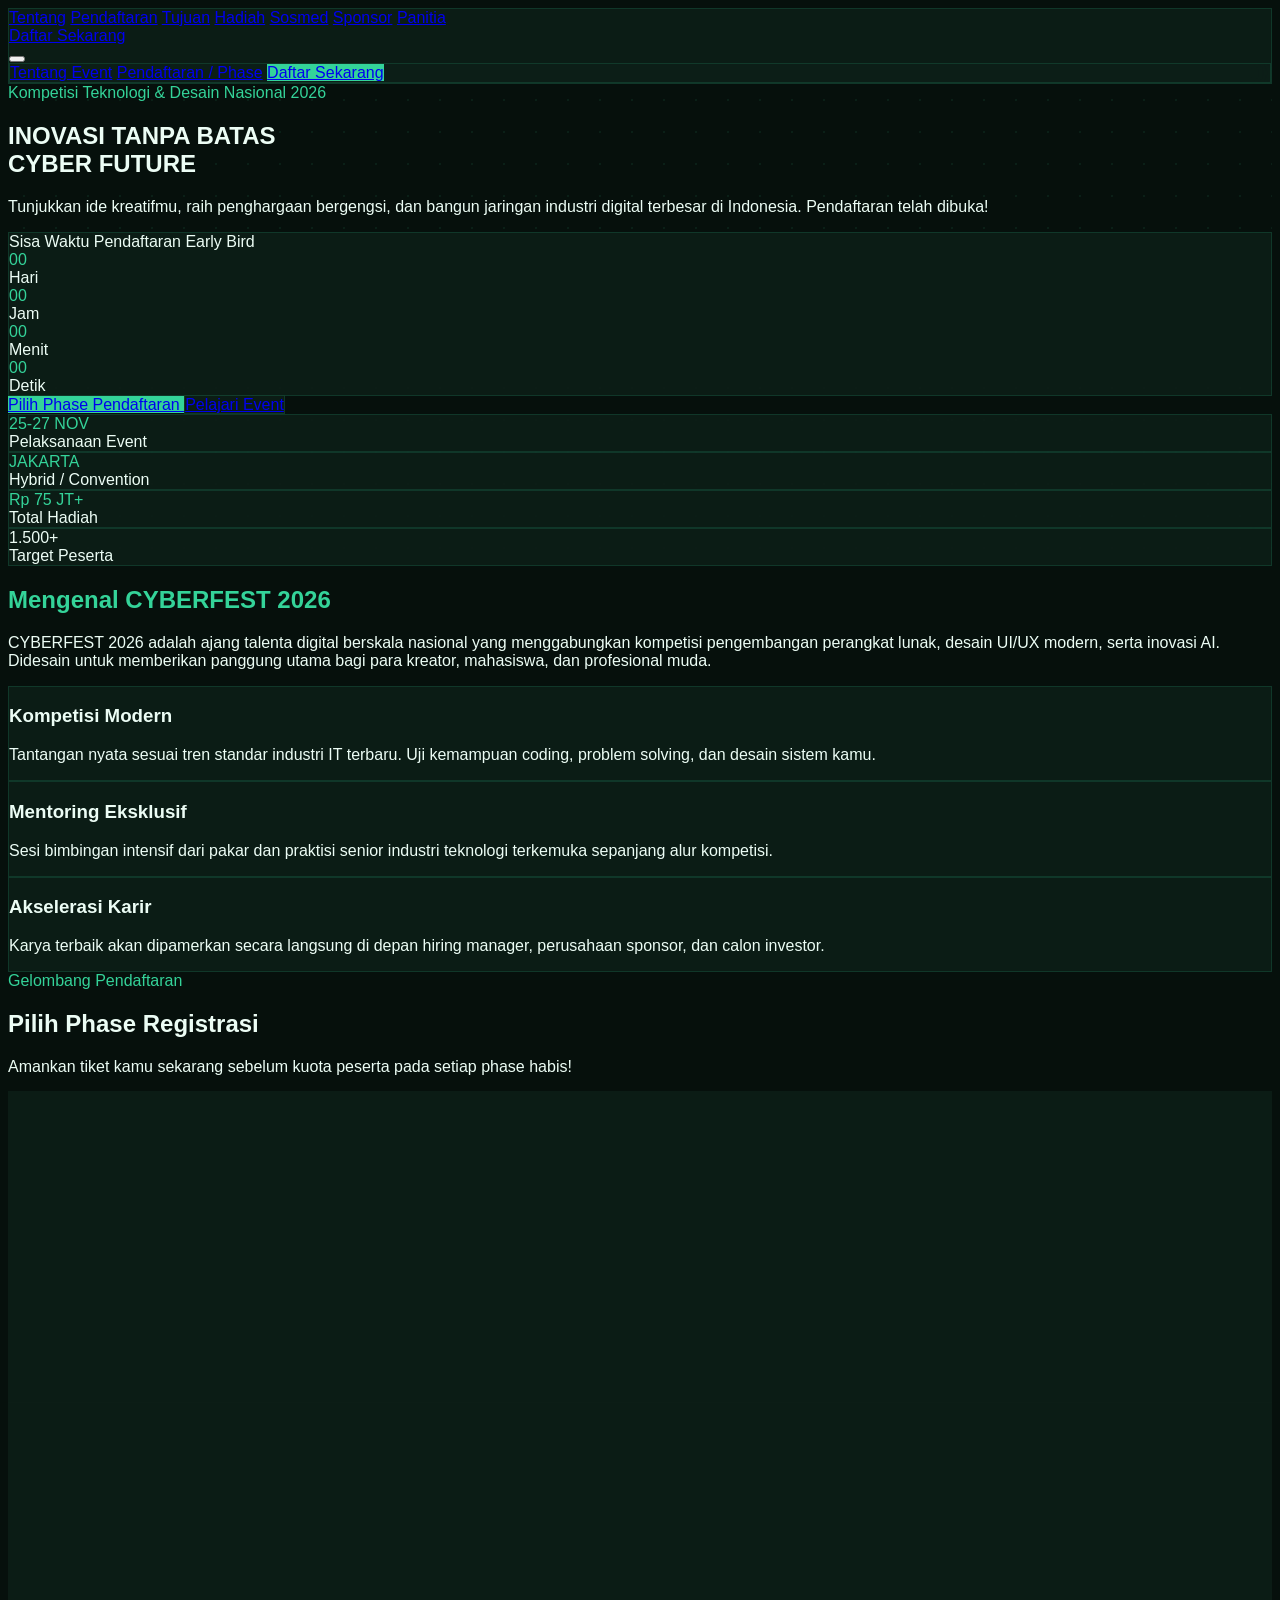
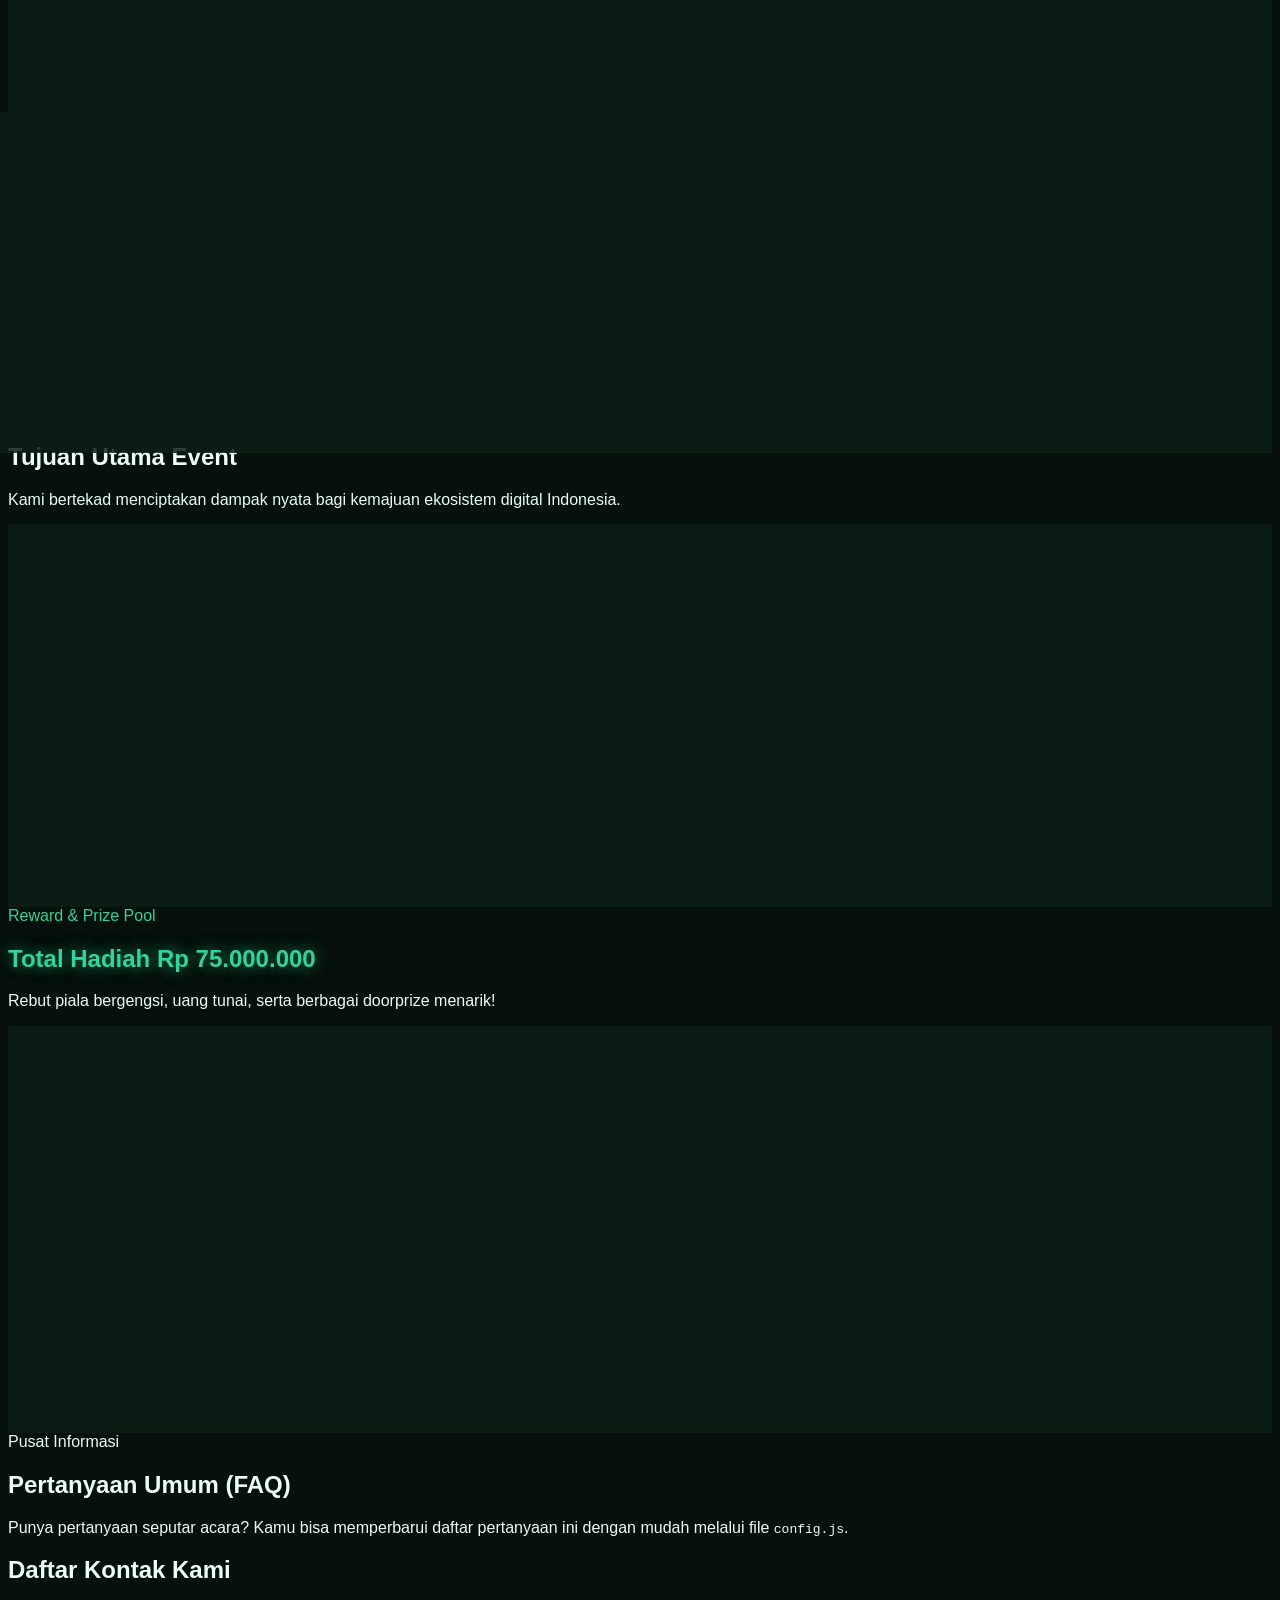
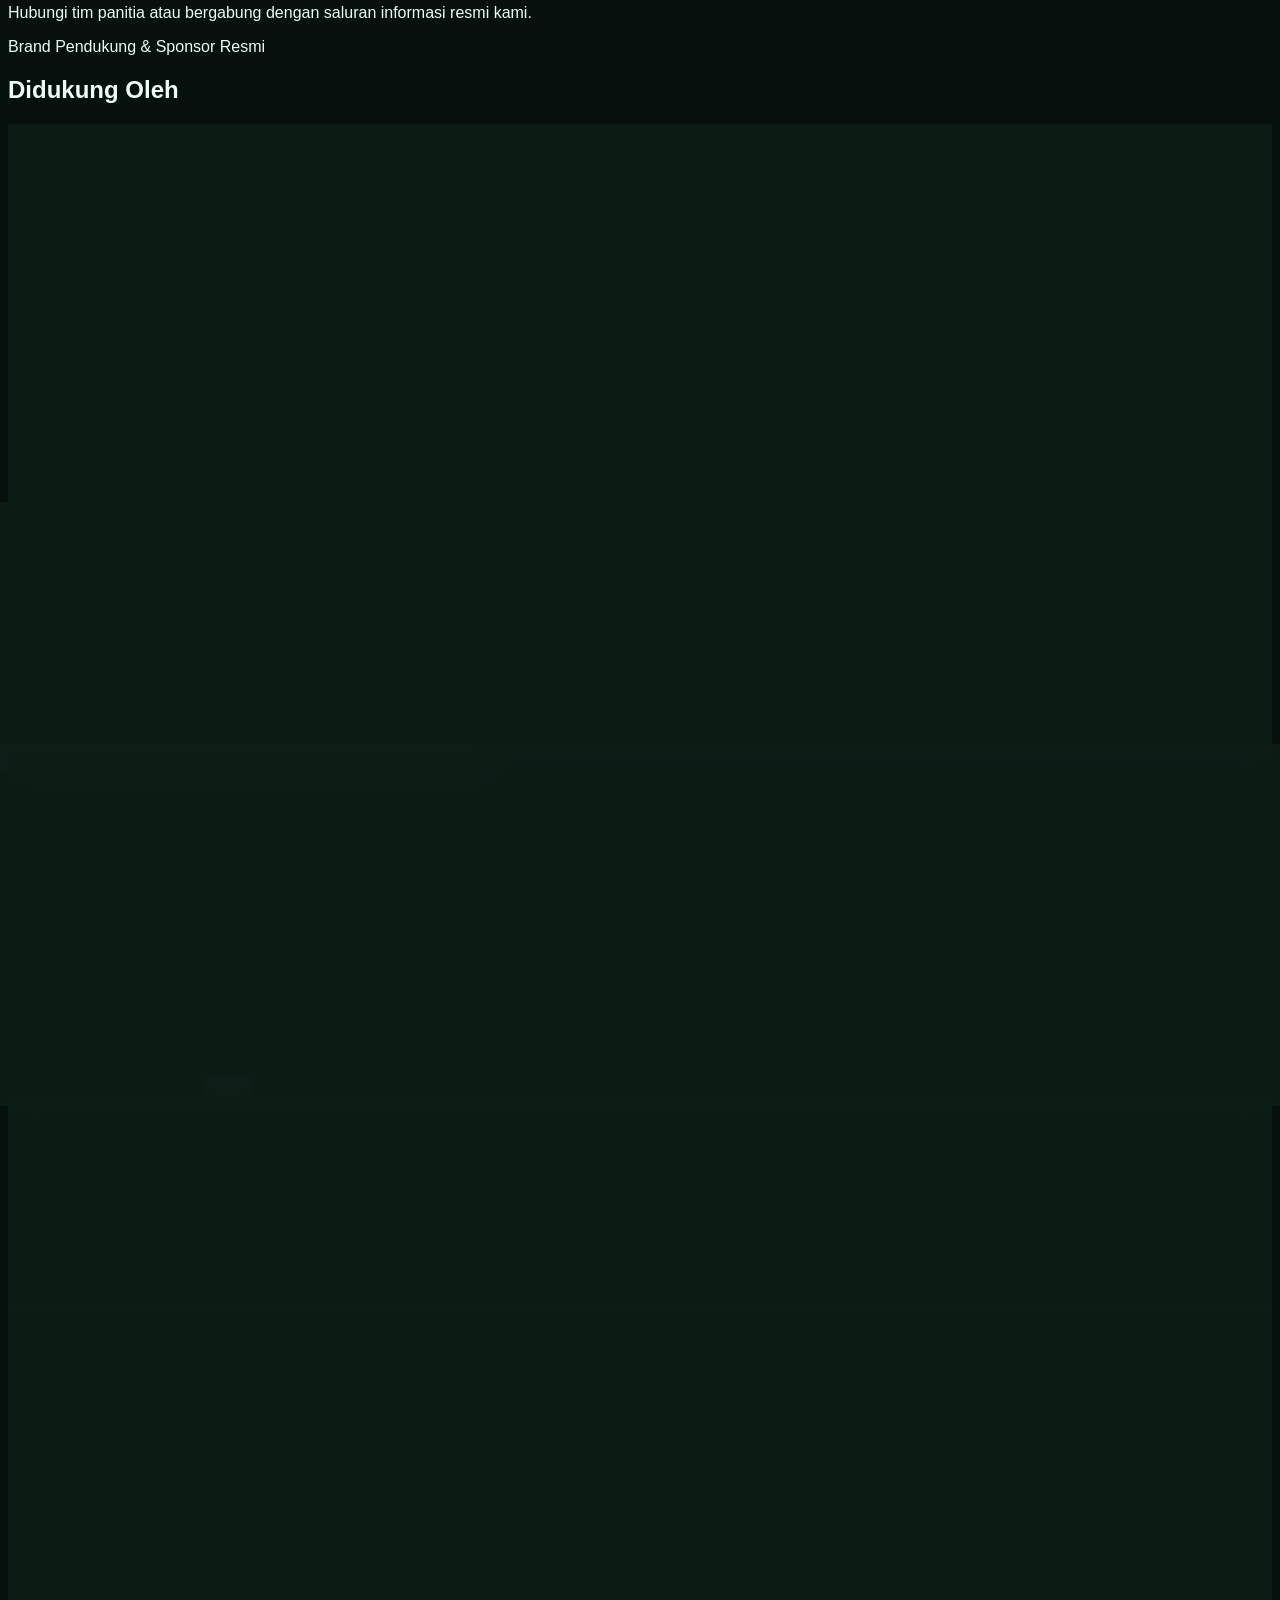
==== commit ff8de4d3: "Update index.html" ====
--- a/index.html
+++ b/index.html
@@ -3,7 +3,7 @@
 <head>
     <meta charset="UTF-8">
     <meta name="viewport" content="width=device-width, initial-scale=1.0">
-    <title>CYBERFEST 2026 - National Tech & Design Competition</title>
+    <title>BABY PLAY DATE 2026 - Festival & Lomba Si Kecil</title>
 
     <!-- External Assets -->
     <script src="https://cdn.tailwindcss.com"></script>
@@ -18,7 +18,7 @@
         }
     </script>
 </head>
-<body class="bg-[#06100c] text-slate-100 font-sans antialiased selection:bg-[#34d399] selection:text-slate-950 overflow-x-hidden min-h-screen">
+<body class="bg-[#0f172a] text-slate-100 font-sans antialiased selection:bg-pink-400 selection:text-slate-950 overflow-x-hidden min-h-screen">
 
     <!-- Component Containers -->
     <div id="navbar-component"></div>
@@ -30,27 +30,31 @@
         <div id="tujuan-component"></div>
         <div id="hadiah-component"></div>
         
-        <!-- Dynamic Content Sections -->
+        <!-- FAQ Section (Dapat Diedit Langsung di config.js) -->
         <section class="py-20 max-w-4xl mx-auto px-4">
             <div class="text-center mb-12">
-                <span class="text-[#34d399] font-mono text-xs uppercase tracking-widest">Pusat Informasi</span>
+                <span class="text-pink-400 font-mono text-xs uppercase tracking-widest">Pusat Informasi</span>
                 <h2 class="text-3xl font-extrabold text-white mt-1">Pertanyaan Umum (FAQ)</h2>
+                <p class="text-slate-400 text-xs mt-2">Punya pertanyaan seputar acara? Kamu bisa memperbarui daftar pertanyaan ini dengan mudah melalui file <code class="text-pink-300">config.js</code>.</p>
             </div>
             <div id="faq-container" class="space-y-4"></div>
         </section>
 
+        <!-- Daftar Kontak Kami (Pengganti Komunitas) -->
         <section id="sosmed" class="py-24 max-w-7xl mx-auto px-4 sm:px-6 lg:px-8">
             <div class="text-center mb-16">
-                <h2 class="text-3xl sm:text-4xl font-extrabold text-white mb-4">Bergabung dengan Komunitas</h2>
-                <p class="text-slate-300 max-w-2xl mx-auto">Ikuti saluran komunikasi resmi kami untuk info pendaftaran & pengumuman terbaru.</p>
+                <h2 class="text-3xl sm:text-4xl font-extrabold text-white mb-4">Daftar Kontak Kami</h2>
+                <p class="text-slate-300 max-w-2xl mx-auto">Hubungi tim panitia atau bergabung dengan saluran informasi resmi kami.</p>
             </div>
             <div id="sosmed-container" class="grid grid-cols-2 md:grid-cols-4 gap-6"></div>
         </section>
 
-        <section id="sponsor" class="py-20 bg-[#040a08]/80 border-y border-emerald-900/30">
+        <!-- Sponsor Section Berbentuk Card -->
+        <section id="sponsor" class="py-20 bg-slate-900/60 border-y border-slate-800">
             <div class="max-w-7xl mx-auto px-4 sm:px-6 lg:px-8 text-center">
-                <span class="text-slate-400 text-xs uppercase tracking-widest font-semibold">Didukung oleh Perusahaan Teknologi Ternama</span>
-                <div id="sponsor-container" class="mt-10 grid grid-cols-2 md:grid-cols-4 lg:grid-cols-6 gap-8 items-center opacity-75"></div>
+                <span class="text-pink-400 font-mono text-xs uppercase tracking-widest">Brand Pendukung & Sponsor Resmi</span>
+                <h2 class="text-3xl font-extrabold text-white mt-1 mb-10">Didukung Oleh</h2>
+                <div id="sponsor-container" class="grid grid-cols-1 sm:grid-cols-2 lg:grid-cols-4 gap-6"></div>
             </div>
         </section>
 
@@ -65,7 +69,6 @@
     <script src="js/admin.js"></script>
     
     <script>
-        // Helper me-load komponen HTML secara modular
         async function loadComponent(id, file) {
             try {
                 const res = await fetch(`components/${file}`);
@@ -77,7 +80,6 @@
         }
 
         document.addEventListener("DOMContentLoaded", async () => {
-            // Load seluruh komponen secara paralel
             await Promise.all([
                 loadComponent('navbar-component', 'navbar.html'),
                 loadComponent('hero-component', 'hero.html'),
@@ -90,18 +92,15 @@
                 loadComponent('modals-component', 'modals.html')
             ]);
 
-            // Inisialisasi data & event listener setelah DOM komponen terpasang
             if (typeof initAppFromConfig === 'function') {
                 initAppFromConfig();
             }
 
-            // Attach event listener ke Tombol Mobile Menu
             const btnMobile = document.getElementById('mobile-menu-btn');
             if (btnMobile) {
                 btnMobile.addEventListener('click', toggleMobileMenu);
             }
 
-            // Render ulang ikon Lucide
             if (window.lucide && typeof lucide.createIcons === 'function') {
                 lucide.createIcons();
             }
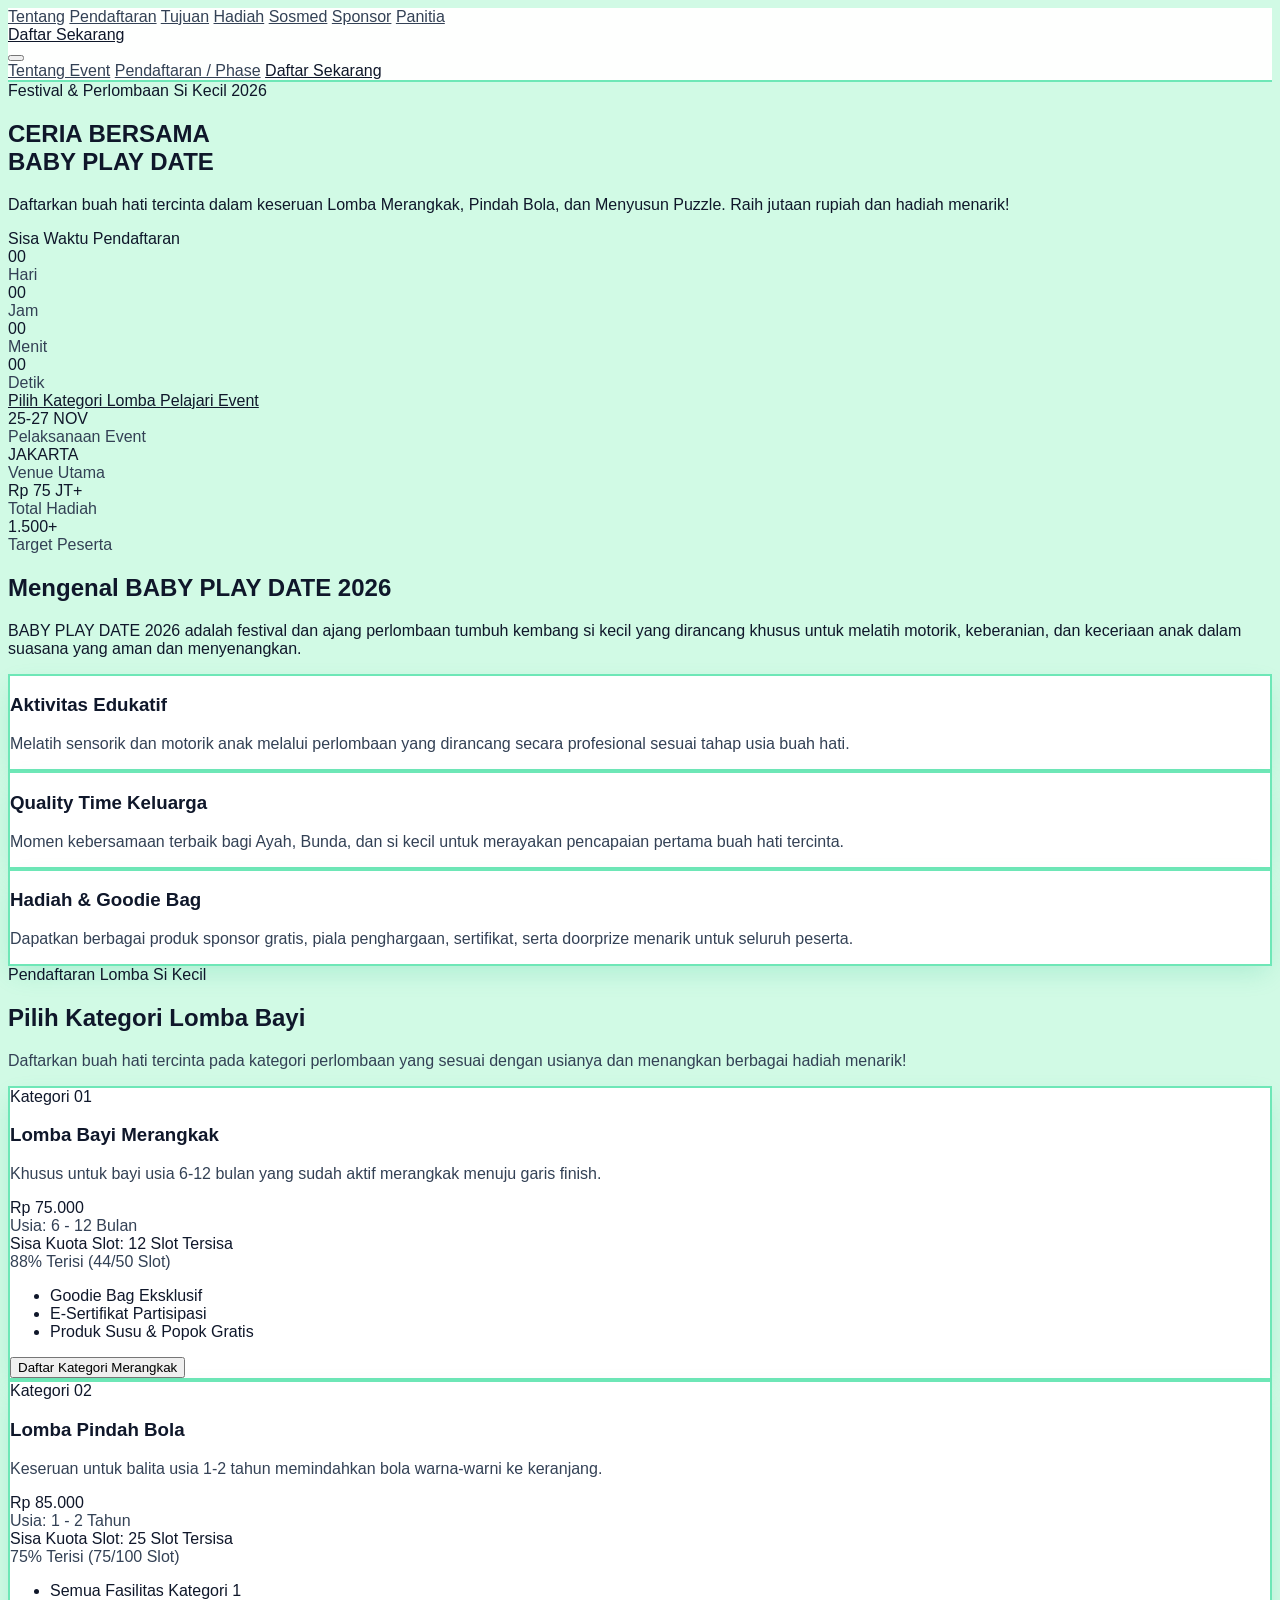
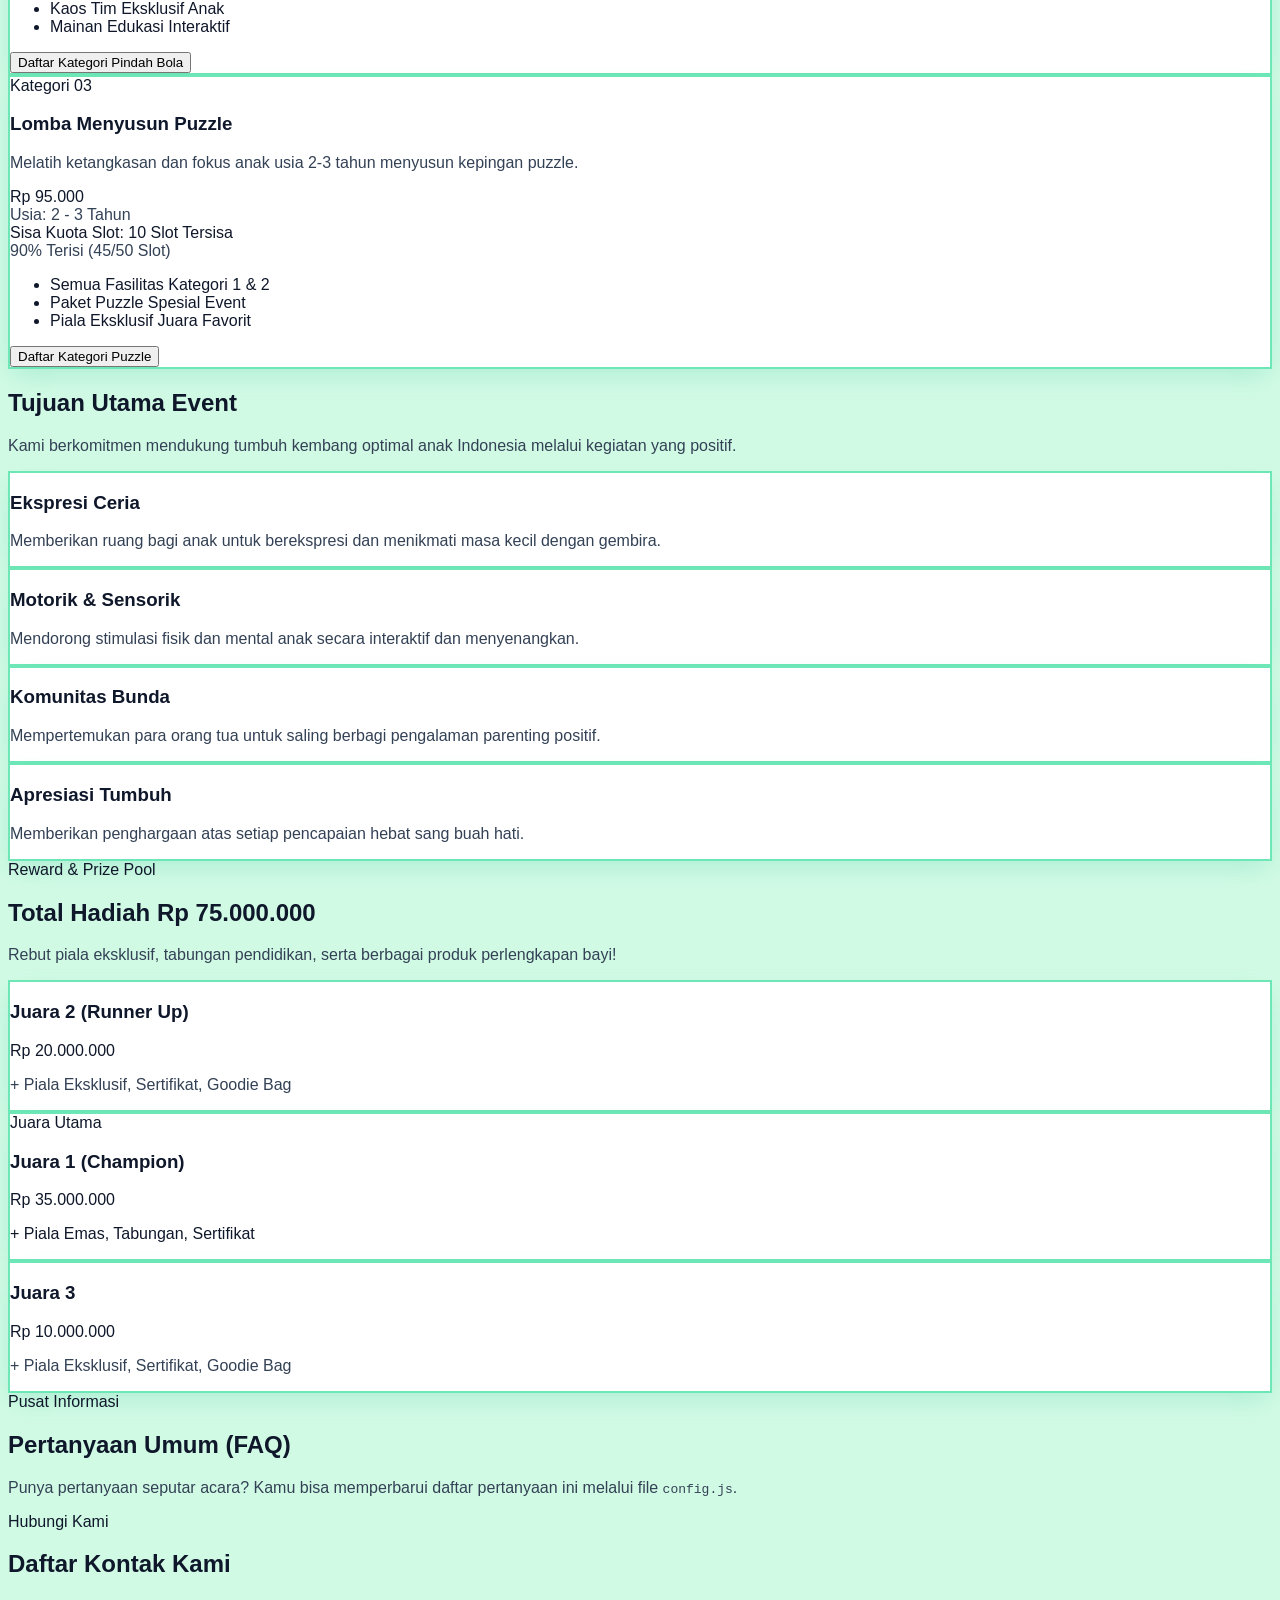
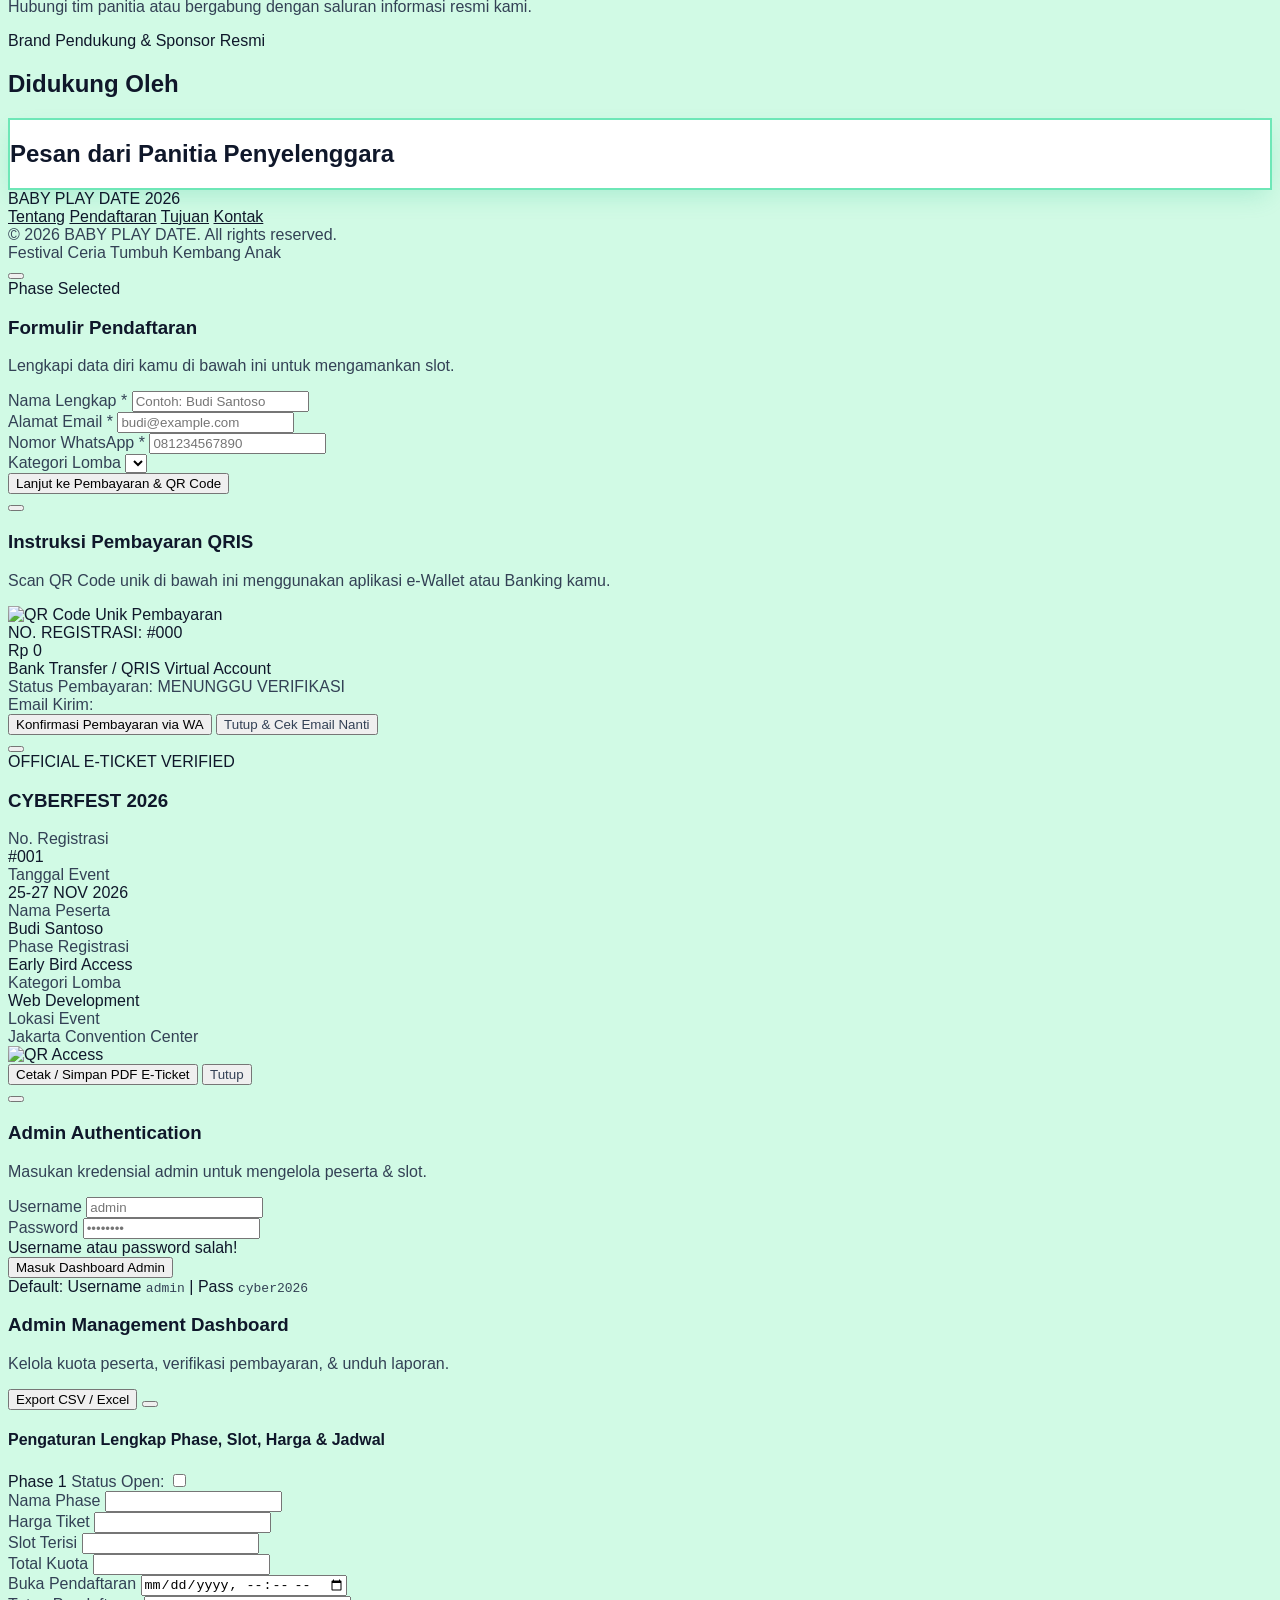
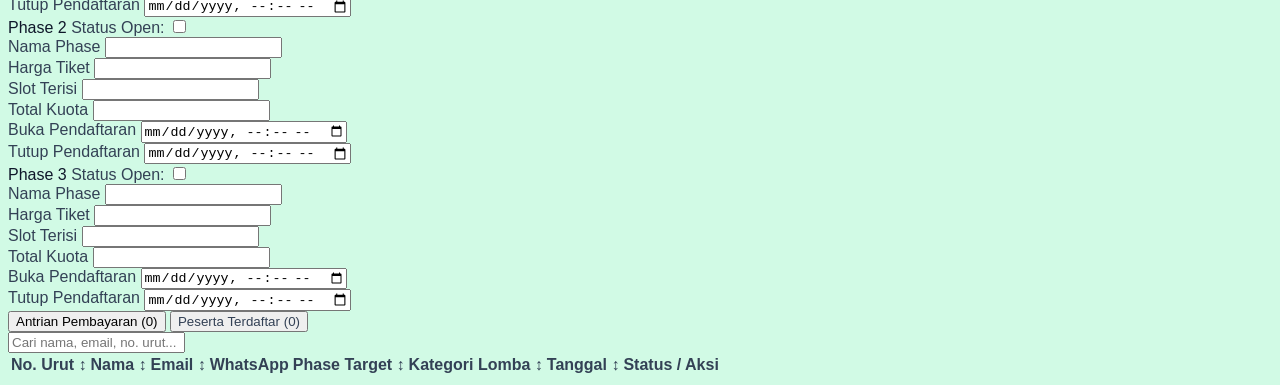
==== commit 90b08caa: "Update index.html" ====
--- a/index.html
+++ b/index.html
@@ -30,30 +30,31 @@
         <div id="tujuan-component"></div>
         <div id="hadiah-component"></div>
         
-        <!-- FAQ Section (Dapat Diedit Langsung di config.js) -->
+        <!-- FAQ Section -->
         <section class="py-20 max-w-4xl mx-auto px-4">
             <div class="text-center mb-12">
-                <span class="text-pink-400 font-mono text-xs uppercase tracking-widest">Pusat Informasi</span>
-                <h2 class="text-3xl font-extrabold text-white mt-1">Pertanyaan Umum (FAQ)</h2>
-                <p class="text-slate-400 text-xs mt-2">Punya pertanyaan seputar acara? Kamu bisa memperbarui daftar pertanyaan ini dengan mudah melalui file <code class="text-pink-300">config.js</code>.</p>
+                <span class="text-emerald-700 font-bold text-xs uppercase tracking-widest bg-emerald-100 px-3 py-1 rounded-full">Pusat Informasi</span>
+                <h2 class="text-3xl font-black text-slate-900 mt-2">Pertanyaan Umum (FAQ)</h2>
+                <p class="text-slate-600 text-xs mt-2 font-medium">Punya pertanyaan seputar acara? Kamu bisa memperbarui daftar pertanyaan ini melalui file <code class="text-emerald-700 font-bold">config.js</code>.</p>
             </div>
             <div id="faq-container" class="space-y-4"></div>
         </section>
 
-        <!-- Daftar Kontak Kami (Pengganti Komunitas) -->
+        <!-- Daftar Kontak Kami -->
         <section id="sosmed" class="py-24 max-w-7xl mx-auto px-4 sm:px-6 lg:px-8">
             <div class="text-center mb-16">
-                <h2 class="text-3xl sm:text-4xl font-extrabold text-white mb-4">Daftar Kontak Kami</h2>
-                <p class="text-slate-300 max-w-2xl mx-auto">Hubungi tim panitia atau bergabung dengan saluran informasi resmi kami.</p>
+                <span class="text-emerald-700 font-bold text-xs uppercase tracking-widest bg-emerald-100 px-3 py-1 rounded-full">Hubungi Kami</span>
+                <h2 class="text-3xl sm:text-4xl font-black text-slate-900 mt-2 mb-3">Daftar Kontak Kami</h2>
+                <p class="text-slate-600 max-w-2xl mx-auto font-medium">Hubungi tim panitia atau bergabung dengan saluran informasi resmi kami.</p>
             </div>
             <div id="sosmed-container" class="grid grid-cols-2 md:grid-cols-4 gap-6"></div>
         </section>
 
         <!-- Sponsor Section Berbentuk Card -->
-        <section id="sponsor" class="py-20 bg-slate-900/60 border-y border-slate-800">
+        <section id="sponsor" class="py-20 bg-emerald-50/70 border-y-2 border-emerald-200">
             <div class="max-w-7xl mx-auto px-4 sm:px-6 lg:px-8 text-center">
-                <span class="text-pink-400 font-mono text-xs uppercase tracking-widest">Brand Pendukung & Sponsor Resmi</span>
-                <h2 class="text-3xl font-extrabold text-white mt-1 mb-10">Didukung Oleh</h2>
+                <span class="text-emerald-700 font-bold text-xs uppercase tracking-widest bg-emerald-100 px-3 py-1 rounded-full">Brand Pendukung & Sponsor Resmi</span>
+                <h2 class="text-3xl font-black text-slate-900 mt-2 mb-10">Didukung Oleh</h2>
                 <div id="sponsor-container" class="grid grid-cols-1 sm:grid-cols-2 lg:grid-cols-4 gap-6"></div>
             </div>
         </section>
